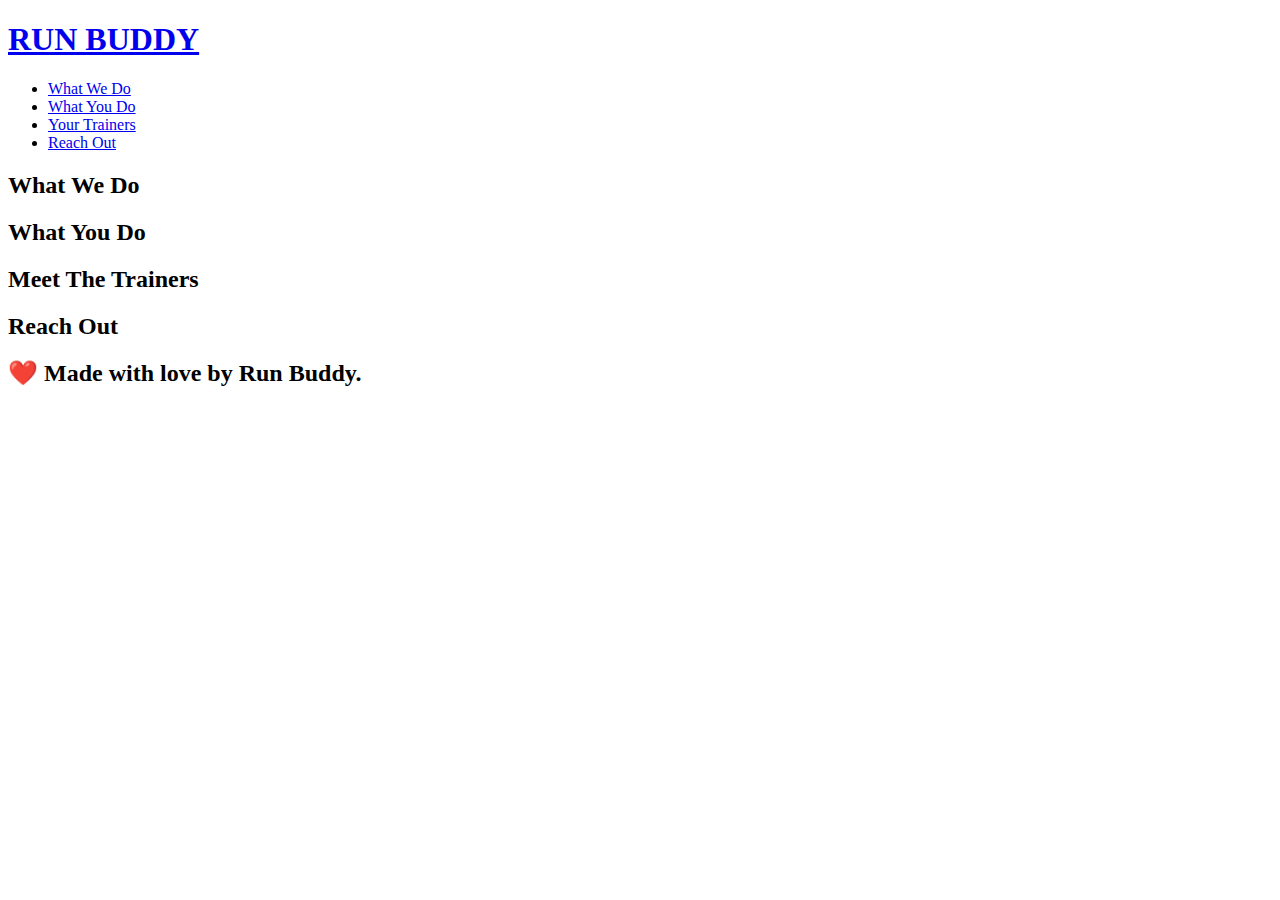
==== index.html @ 478a3dac "added nav links" ====
<!DOCTYPE html>
<html lang="en">
    
    <head>
        <meta charset="UTF-8" />
        <title>Run Buddy</title>
    </head>

    <body>
        <!-- navigation-->
       <header>
         <h1>
             <a href="/">RUN BUDDY</a>
         </h1>
         <nav>
             <!--unordered list element-->
             <ul>
                 <!--List item element-->
                  <li>
                    <!-- Anchor element-- -->
                    <a href="#what-we-do">What We Do</a>
                  </li>
                  <li>
                    <a href="#what-you-do">What You Do</a>  
                  </li>
                  <li>
                    <a href="#your-trainers">Your Trainers</a>  
                  </li>
                  <li>
                    <a href="#reach-out">Reach Out</a>  
                  </li>
             </ul>
         </nav>
       </header>
       
       <!--hero/jumbotron-->
       <section>
       </section>

       <!--"what we do" section-->
       <section>
         <h2>What We Do</h2>
       </section>     

       <!--"what you do" section-->
       <section>
         <h2>What You Do</h2>  
       </section> 

       <!--"meet the trainers" section-->
       <section>
         <h2>Meet The Trainers</h2>  
       </section>

       <!--"reach out" section-->
       <section>
         <h2>Reach Out</h2>  
       </section>

       <!--footer-->
       <footer>
         <h2>❤️ Made with love by Run Buddy.</h2>  
       </footer>
    </body>

</html>
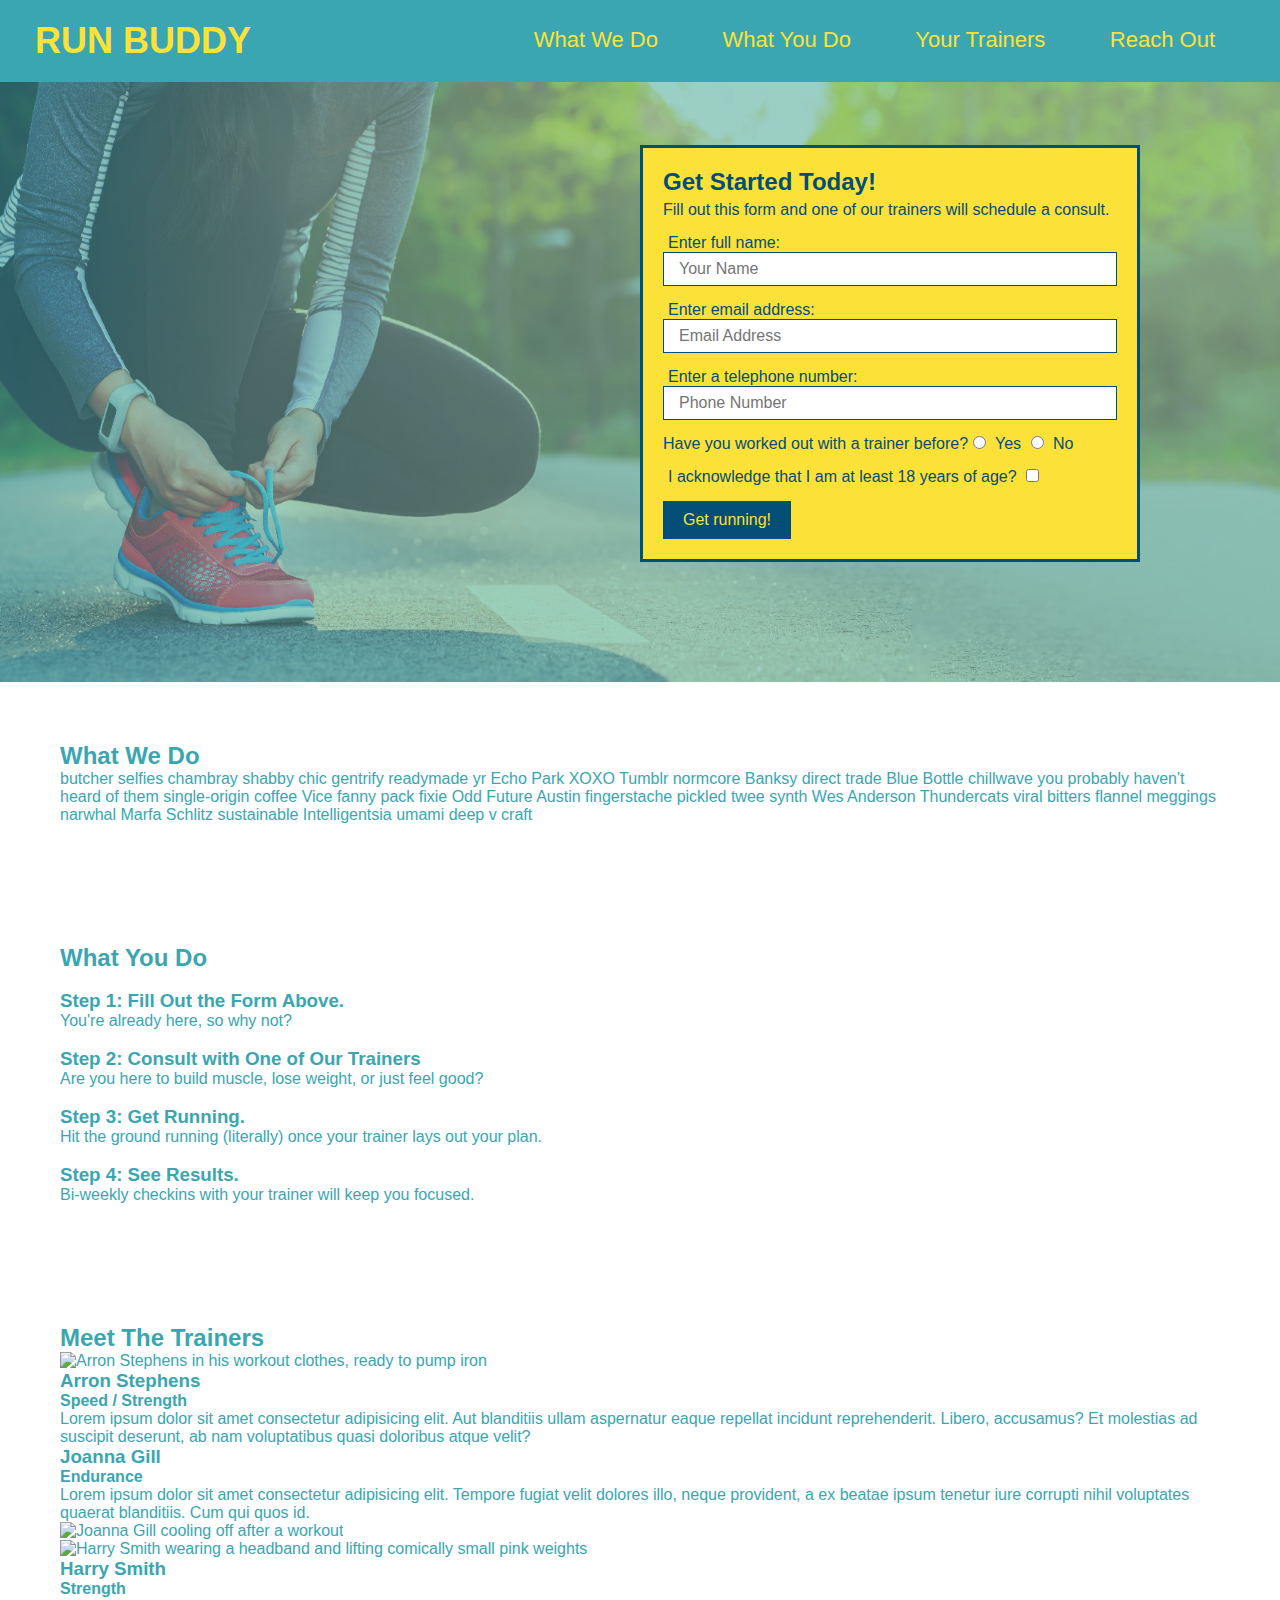
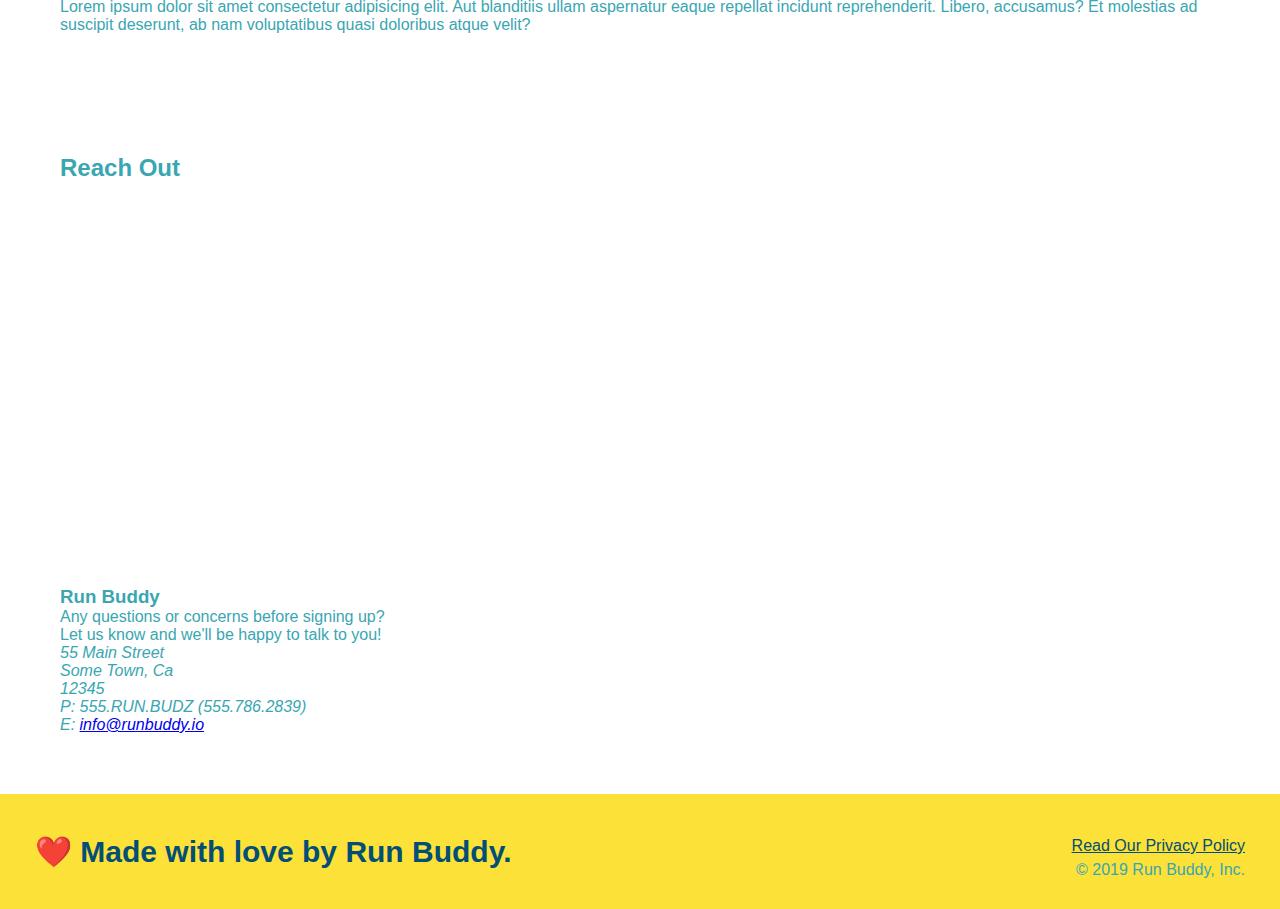
==== commit 2e028f88: "added map and contact" ====
--- a/index.html
+++ b/index.html
@@ -3,15 +3,20 @@
     
     <head>
         <meta charset="UTF-8" />
+
+        <link rel="stylesheet" href="./assets/css/style.css">
+
         <title>Run Buddy</title>
+
     </head>
 
     <body>
         <!-- navigation-->
        <header>
-         <h1>
+        <h1>
              <a href="/">RUN BUDDY</a>
-         </h1>
+        </h1>
+
          <nav>
              <!--unordered list element-->
              <ul>
@@ -34,32 +39,151 @@
        </header>
        
        <!--hero/jumbotron-->
-       <section>
+       <section class="hero">
+         <div class="hero-form">
+             <h3>Get Started Today!</h3>
+             <p>Fill out this form and one of our trainers will schedule a consult.</p>
+             <!-- add form element -->
+             <form>
+              <label for="name">Enter full name:</label>
+              <input type="text" placeholder="Your Name" name="name" id="name" class="form-input" />
+              <label for="email">Enter email address:</label>
+              <input type="email" placeholder="Email Address" name="email" id="email" class="form-input" />
+              <label for="phone">Enter a telephone number:</label>
+              <input type="tel" placeholder="Phone Number" name="phone" id="phone" class="form-input" />
+              <p>
+                 Have you worked out with a trainer before?
+                 <input type="radio" name="trainer-confirm" id="trainer-yes" />
+                 <label for="trainer-yes">Yes</label>
+                 <input type="radio" name="trainer-confirm" id="trainer-no" />
+                 <label for="trainer-no">No</label>
+              </p>
+              <p>
+                 <label for="18-years">I acknowledge that I am at least 18 years of age?</label> 
+                 <input type="checkbox" name="18-years" id="18-years" />
+              </p>
+              <button type="submit">
+                 Get running!
+              </button>
+            </form>   
+         </div>
        </section>
 
        <!--"what we do" section-->
-       <section>
-         <h2>What We Do</h2>
+       <section id="what-we-do" class="intro">
+         <h2 class="section-title primary-border">What We Do</h2>
+         <p>
+          butcher selfies chambray shabby chic gentrify readymade yr Echo Park XOXO Tumblr normcore Banksy direct trade Blue Bottle chillwave you probably haven't heard of them single-origin coffee Vice fanny pack fixie Odd Future Austin fingerstache pickled twee synth Wes Anderson Thundercats viral bitters flannel meggings narwhal Marfa Schlitz sustainable Intelligentsia umami deep v craft 
+         </p>
        </section>     
 
        <!--"what you do" section-->
-       <section>
-         <h2>What You Do</h2>  
+       <section id="what-you-do" class="steps">
+         <h2 class="section-title secondary-border">What You Do</h2>  
+
+         <div>
+           <img src="./assets/images/step-1.svg" alt="" />
+           <h3>Step 1: <span>Fill Out the Form Above.</span></h3>
+           <p>You're already here, so why not?</p>
+         </div>
+
+         <div>
+           <img src="./assets/images/step-2.svg" alt="" />
+           <h3>Step 2: <span>Consult with One of Our Trainers</span></h3>
+           <p>Are you here to build muscle, lose weight, or just feel good?</p>
+         </div>
+
+         <div>
+           <img src="./assets/images/step-3.svg" alt="" />
+           <h3>Step 3: <span>Get Running.</span></h3>
+           <p>Hit the ground running (literally) once your trainer lays out your plan.</p>
+         </div>
+
+         <div>
+           <img src="./assets/images/step-4.svg" alt="" />
+           <h3>Step 4: <span>See Results.</span></h3>
+           <p>Bi-weekly checkins with your trainer will keep you focused.</p>
+        </div>
        </section> 
 
        <!--"meet the trainers" section-->
-       <section>
-         <h2>Meet The Trainers</h2>  
+       <section id="your-trainers" class="trainers">
+         <h2 class="section-title primary-border">
+           Meet The Trainers
+         </h2>  
+         
+         <article class="trainer">
+           <img src="./assets/images/trainer-1.jpg" alt="Arron Stephens in his workout clothes, ready to pump iron" />
+           <div class="trainer-bio text-left">
+             <h3>Arron Stephens</h3>
+             <h4>Speed / Strength</h4>
+             <p>
+               Lorem ipsum dolor sit amet consectetur adipisicing elit. Aut blanditiis ullam aspernatur eaque repellat incidunt reprehenderit. Libero, accusamus? Et molestias ad suscipit deserunt, ab nam voluptatibus quasi doloribus atque velit?
+             </p>
+           </div>
+         </article>
+
+         <article class="trainer">
+           <div class="trainer-bio text-right">
+             <h3>Joanna Gill</h3>
+             <h4>Endurance</h4>
+             <p>Lorem ipsum dolor sit amet consectetur adipisicing elit. Tempore fugiat velit dolores illo, neque provident, a ex beatae ipsum tenetur iure corrupti nihil voluptates quaerat blanditiis. Cum qui quos id.</p>
+           </div> 
+           <img src="./assets/images/trainer-2.jpg" alt="Joanna Gill cooling off after a workout" />
+         </article>
+
+         <article class="trainer">
+          <img src="./assets/images/trainer-3.jpg" alt="Harry Smith wearing a headband and lifting comically small pink weights" />
+          <div class="trainer-bio text-left">
+            <h3>Harry Smith</h3>
+            <h4>Strength</h4>
+            <p>
+              Lorem ipsum dolor sit amet consectetur adipisicing elit. Aut blanditiis ullam aspernatur eaque repellat incidunt reprehenderit. Libero, accusamus? Et molestias ad suscipit deserunt, ab nam voluptatibus quasi doloribus atque velit?
+            </p>
+          </div>
+        </article>
        </section>
 
        <!--"reach out" section-->
-       <section>
+       <section id="reach-out">
          <h2>Reach Out</h2>  
+         <div class="contact-info">
+          <iframe src="https://www.google.com/maps/embed?pb=!1m18!1m12!1m3!1d3373.103840767731!2d-95.26183808519343!3d32.28218601635848!2m3!1f0!2f0!3f0!3m2!1i1024!2i768!4f13.1!3m3!1m2!1s0x8649cd053de0ae9d%3A0xae90d3fe15cbe8df!2s7618%20Brookhollow%20Dr%2C%20Tyler%2C%20TX%2075707!5e0!3m2!1sen!2sus!4v1589737250799!5m2!1sen!2sus"
+          width="400" 
+          height="400" 
+          frameborder="0" 
+          style="border:0;" 
+          allowfullscreen="" 
+          aria-hidden="false" 
+          tabindex="0">
+          </iframe>
+         </div>
+
+         <div>
+           <h3>Run Buddy</h3>
+           <p>
+             Any questions or concerns before signing up?
+             <br />
+             Let us know and we'll be happy to talk to you!
+           </p>
+           <address>
+             55 Main Street <br />
+             Some Town, Ca <br />
+             12345 <br />
+             P: 555.RUN.BUDZ (555.786.2839) <br />
+             E: <a href="mailto:info@runbuddy.io">info@runbuddy.io</a>
+           </address>
+         </div>
        </section>
 
        <!--footer-->
        <footer>
          <h2>❤️ Made with love by Run Buddy.</h2>  
+
+         <div>
+             <a href="#">Read Our Privacy Policy</a><br />
+             &copy; 2019 Run Buddy, Inc.
+         </div>
        </footer>
     </body>
 
--- a/assets/css/style.css
+++ b/assets/css/style.css
@@ -0,0 +1,132 @@
+/* remove margin and border */
+* { /*<---the "astrisk" is a universal selector in this case */
+    margin: 0;
+    padding: 0;
+    /*makes footer fit on the screen*/
+    box-sizing: border-box;
+}
+
+/* set font and color */
+body {
+    font-family: Helvetica, Arial, sans-serif;
+    color: #39a6b2;
+}
+
+/* apply styles to <header> */
+header {
+    padding: 20px 35px;
+    background-color: #39a6b2;
+}
+
+/* apply styles to header h1 tag */
+header h1 {
+    font-weight: bold;
+    font-size: 36px;
+    color: #fce138;
+    margin: 0;
+    display: inline;
+}
+
+/* remove underline and set color */
+header a {
+    text-decoration: none;
+    color: #fce138;
+}
+
+/* Move nav bar to the right */
+header nav {
+    float: right;
+    margin: 7px 0;
+}
+
+/* change nav bar to horizontal */
+header nav ul li {
+    display: inline;
+}
+
+/* change lettering in nav bar */
+header nav ul li a {
+    margin: 0 30px;
+    font-weight: lighter;
+    font-size: 22px;
+}
+
+footer {
+    background: #fce138;
+    width: 100%;
+    padding: 40px 35px;
+}
+
+footer h2 {
+    display: inline;
+    color: #024e76;
+    font-size: 30px;
+    margin: 0;
+}
+
+footer div {
+    float: right;
+    line-height: 1.5;
+    text-align: right;
+}
+
+footer a {
+    color: #024e76;
+}
+
+section {
+    padding: 60px;
+}
+
+/* Hero Style Start*/
+.hero {
+    background-image: url("../images/hero-bg.jpg");
+    height: 600px;
+    background-size: cover;
+    background-position: center;
+    position: relative;
+}
+/* Hero Style End */
+
+/* Hero Form Box Start */
+.hero-form {
+    color: #024e76;
+    background-color: #fce138;
+    width: 500px;
+    padding: 20px;
+    border: solid 3px #024e76;
+    position: absolute;
+    bottom: 120px;
+    right: 140px;        
+}
+
+.hero-form h3 {
+    font-size: 24px;
+    margin: 0;
+}
+
+.hero-form p {
+    margin: 5px 0 15px 0;
+}
+
+.form-input {
+    border: 1px solid #024e76;
+    display: block;
+    padding: 7px 15px;
+    font-size: 16px;
+    color: #024e76;
+    width: 100%;
+    margin-bottom: 15px;
+}
+
+.hero-form label {
+    margin: 0 5px;
+}
+
+.hero-form button {
+    color: #fce138;
+    background-color: #024e76;
+    border: none;
+    padding: 10px 20px;
+    font-size: 16px;
+}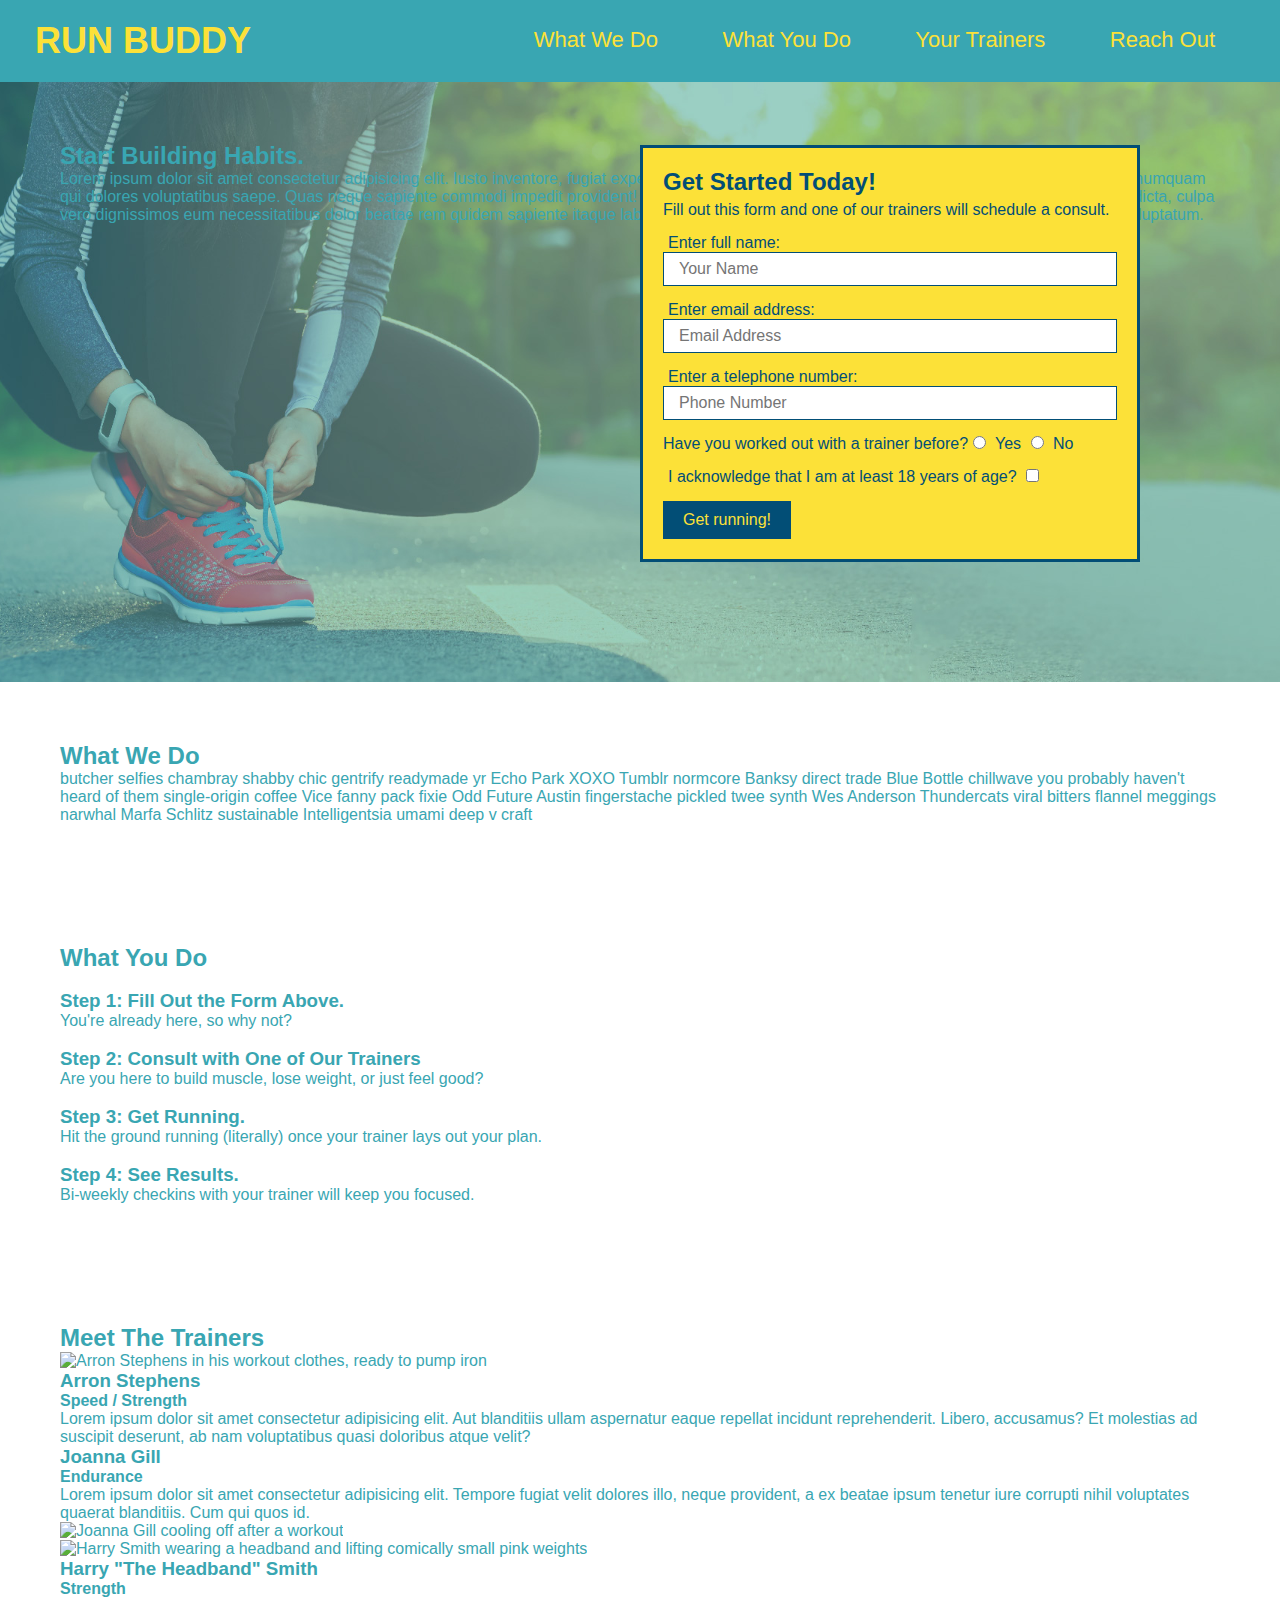
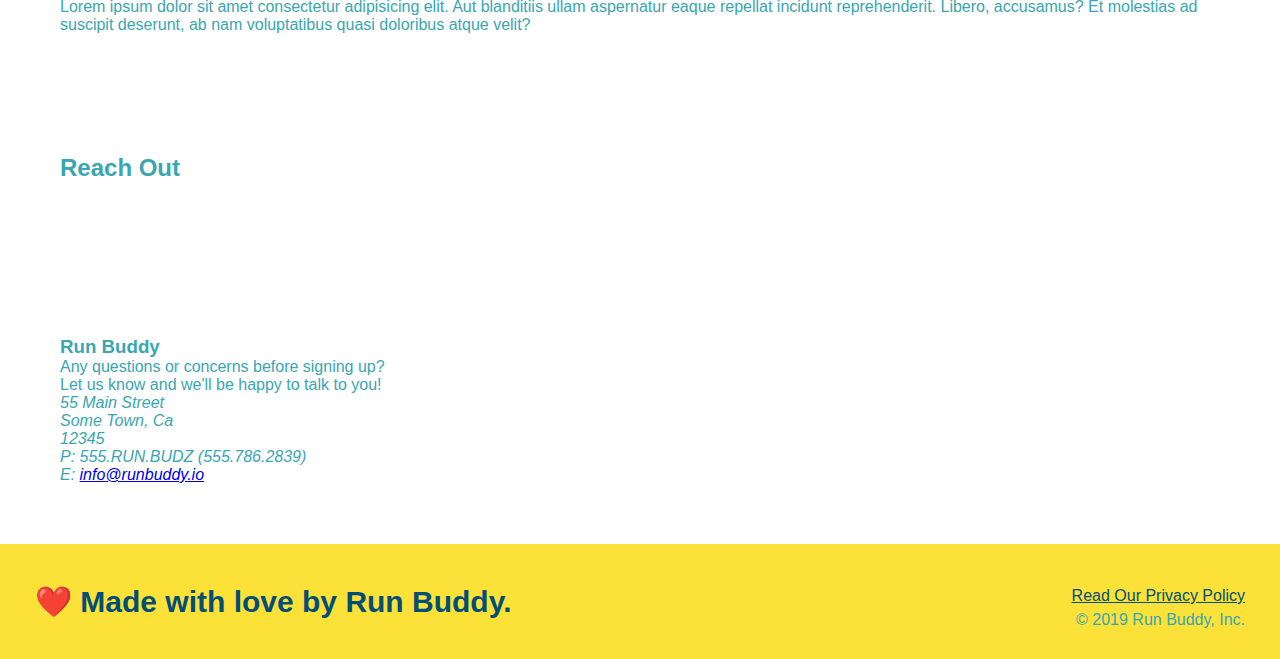
==== commit b2a47e10: "fixed missing period in hero text" ====
--- a/index.html
+++ b/index.html
@@ -40,6 +40,13 @@
        
        <!--hero/jumbotron-->
        <section class="hero">
+         <div class= "hero-cta">
+              <h2>Start Building Habits.</h2>
+              <p>
+                Lorem ipsum dolor sit amet consectetur adipisicing elit. Iusto inventore, fugiat expedita dolorum facere cupiditate accusamus quod possimus voluptates numquam qui dolores voluptatibus saepe. Quas neque sapiente commodi impedit provident! Lorem ipsum, dolor sit amet consectetur adipisicing elit. Praesentium dicta, culpa vero dignissimos eum necessitatibus dolor beatae rem quidem sapiente itaque laboriosam possimus porro sint deleniti. Quidem dolorum praesentium voluptatum.
+              </p>
+         </div>
+         
          <div class="hero-form">
              <h3>Get Started Today!</h3>
              <p>Fill out this form and one of our trainers will schedule a consult.</p>
@@ -135,7 +142,7 @@
          <article class="trainer">
           <img src="./assets/images/trainer-3.jpg" alt="Harry Smith wearing a headband and lifting comically small pink weights" />
           <div class="trainer-bio text-left">
-            <h3>Harry Smith</h3>
+            <h3>Harry "The Headband" Smith</h3>
             <h4>Strength</h4>
             <p>
               Lorem ipsum dolor sit amet consectetur adipisicing elit. Aut blanditiis ullam aspernatur eaque repellat incidunt reprehenderit. Libero, accusamus? Et molestias ad suscipit deserunt, ab nam voluptatibus quasi doloribus atque velit?
@@ -145,35 +152,35 @@
        </section>
 
        <!--"reach out" section-->
-       <section id="reach-out">
-         <h2>Reach Out</h2>  
+       <section id="reach-out" class="contact">
+         <h2 class="section-title secondary-border">Reach Out</h2>  
          <div class="contact-info">
           <iframe src="https://www.google.com/maps/embed?pb=!1m18!1m12!1m3!1d3373.103840767731!2d-95.26183808519343!3d32.28218601635848!2m3!1f0!2f0!3f0!3m2!1i1024!2i768!4f13.1!3m3!1m2!1s0x8649cd053de0ae9d%3A0xae90d3fe15cbe8df!2s7618%20Brookhollow%20Dr%2C%20Tyler%2C%20TX%2075707!5e0!3m2!1sen!2sus!4v1589737250799!5m2!1sen!2sus"
-          width="400" 
-          height="400" 
           frameborder="0" 
           style="border:0;" 
           allowfullscreen="" 
           aria-hidden="false" 
           tabindex="0">
           </iframe>
+          
+          <div>
+            <h3>Run Buddy</h3>
+            <p>
+              Any questions or concerns before signing up?
+              <br />
+              Let us know and we'll be happy to talk to you!
+            </p>
+            <address>
+              55 Main Street <br />
+              Some Town, Ca <br />
+              12345 <br />
+              P: 555.RUN.BUDZ (555.786.2839) <br />
+              E: <a href="mailto:info@runbuddy.io">info@runbuddy.io</a>
+            </address>
+          </div>
          </div>
 
-         <div>
-           <h3>Run Buddy</h3>
-           <p>
-             Any questions or concerns before signing up?
-             <br />
-             Let us know and we'll be happy to talk to you!
-           </p>
-           <address>
-             55 Main Street <br />
-             Some Town, Ca <br />
-             12345 <br />
-             P: 555.RUN.BUDZ (555.786.2839) <br />
-             E: <a href="mailto:info@runbuddy.io">info@runbuddy.io</a>
-           </address>
-         </div>
+         
        </section>
 
        <!--footer-->
@@ -181,7 +188,7 @@
          <h2>❤️ Made with love by Run Buddy.</h2>  
 
          <div>
-             <a href="#">Read Our Privacy Policy</a><br />
+             <a href="./privacy-policy.html">Read Our Privacy Policy</a><br />
              &copy; 2019 Run Buddy, Inc.
          </div>
        </footer>
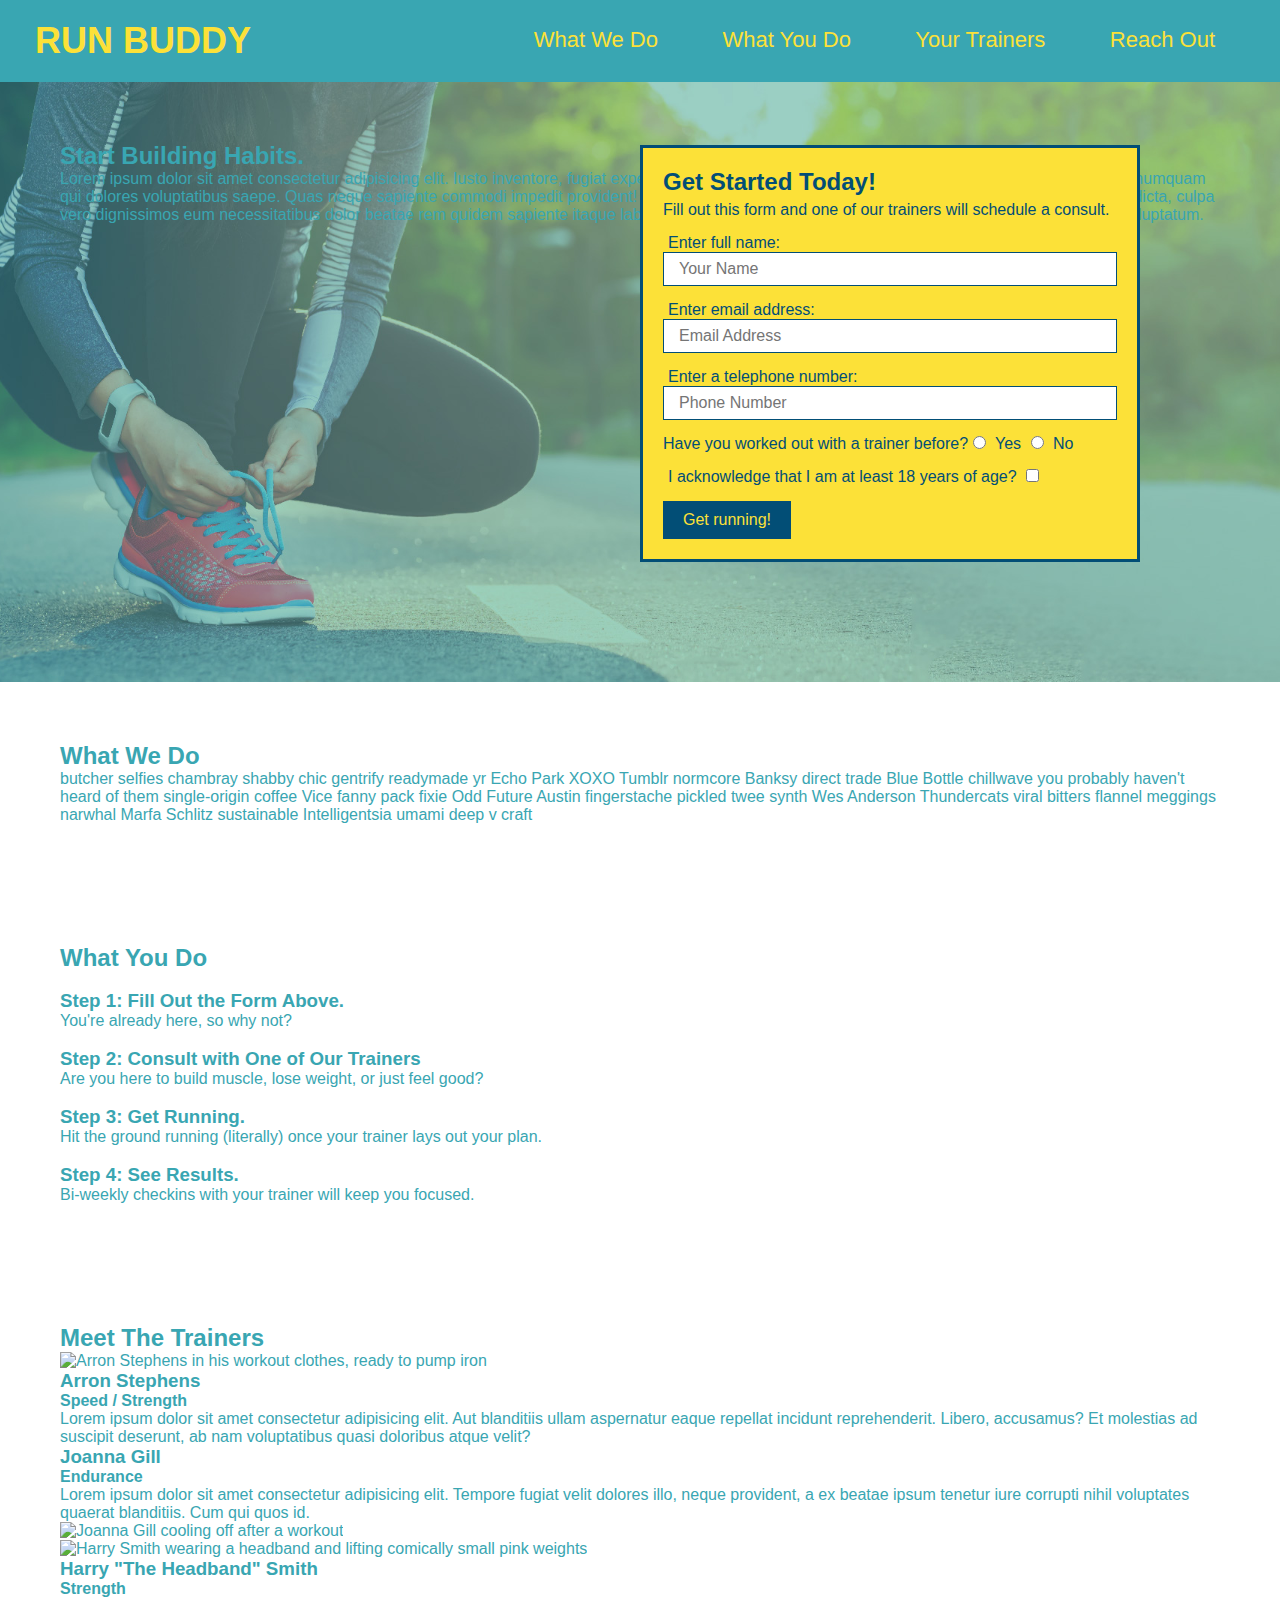
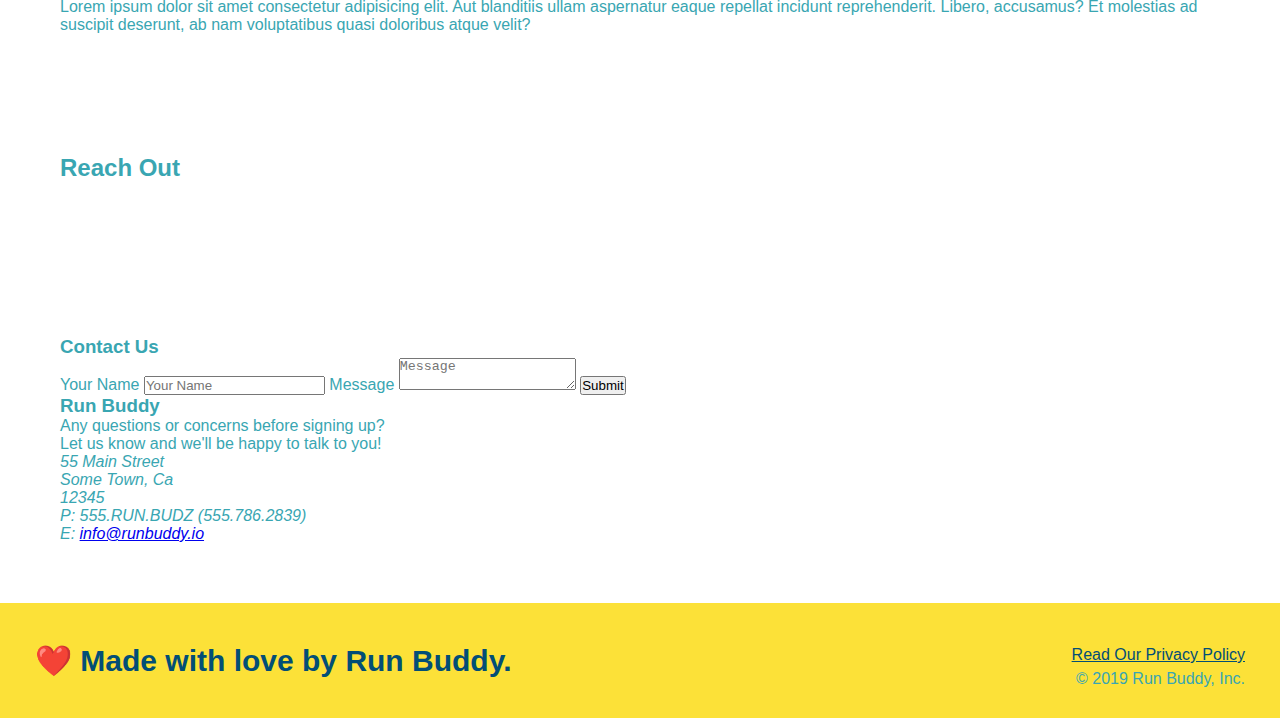
==== commit d1b97b40: "Merge branch 'feature/hero-text' into feature/contact-form" ====
--- a/index.html
+++ b/index.html
@@ -162,6 +162,19 @@
           aria-hidden="false" 
           tabindex="0">
           </iframe>
+
+          <div class="contact-form">
+            <h3>Contact Us</h3>
+              <form>
+                <label for="contact-name">Your Name</label>
+                <input type="text" placeholder="Your Name" id="contact-name">
+
+                <label for="contact-message">Message</label>
+                <textarea placeholder="Message" name="contact-message"></textarea>
+
+                <button type="submit">Submit</button>
+              </form>
+          </div>
           
           <div>
             <h3>Run Buddy</h3>
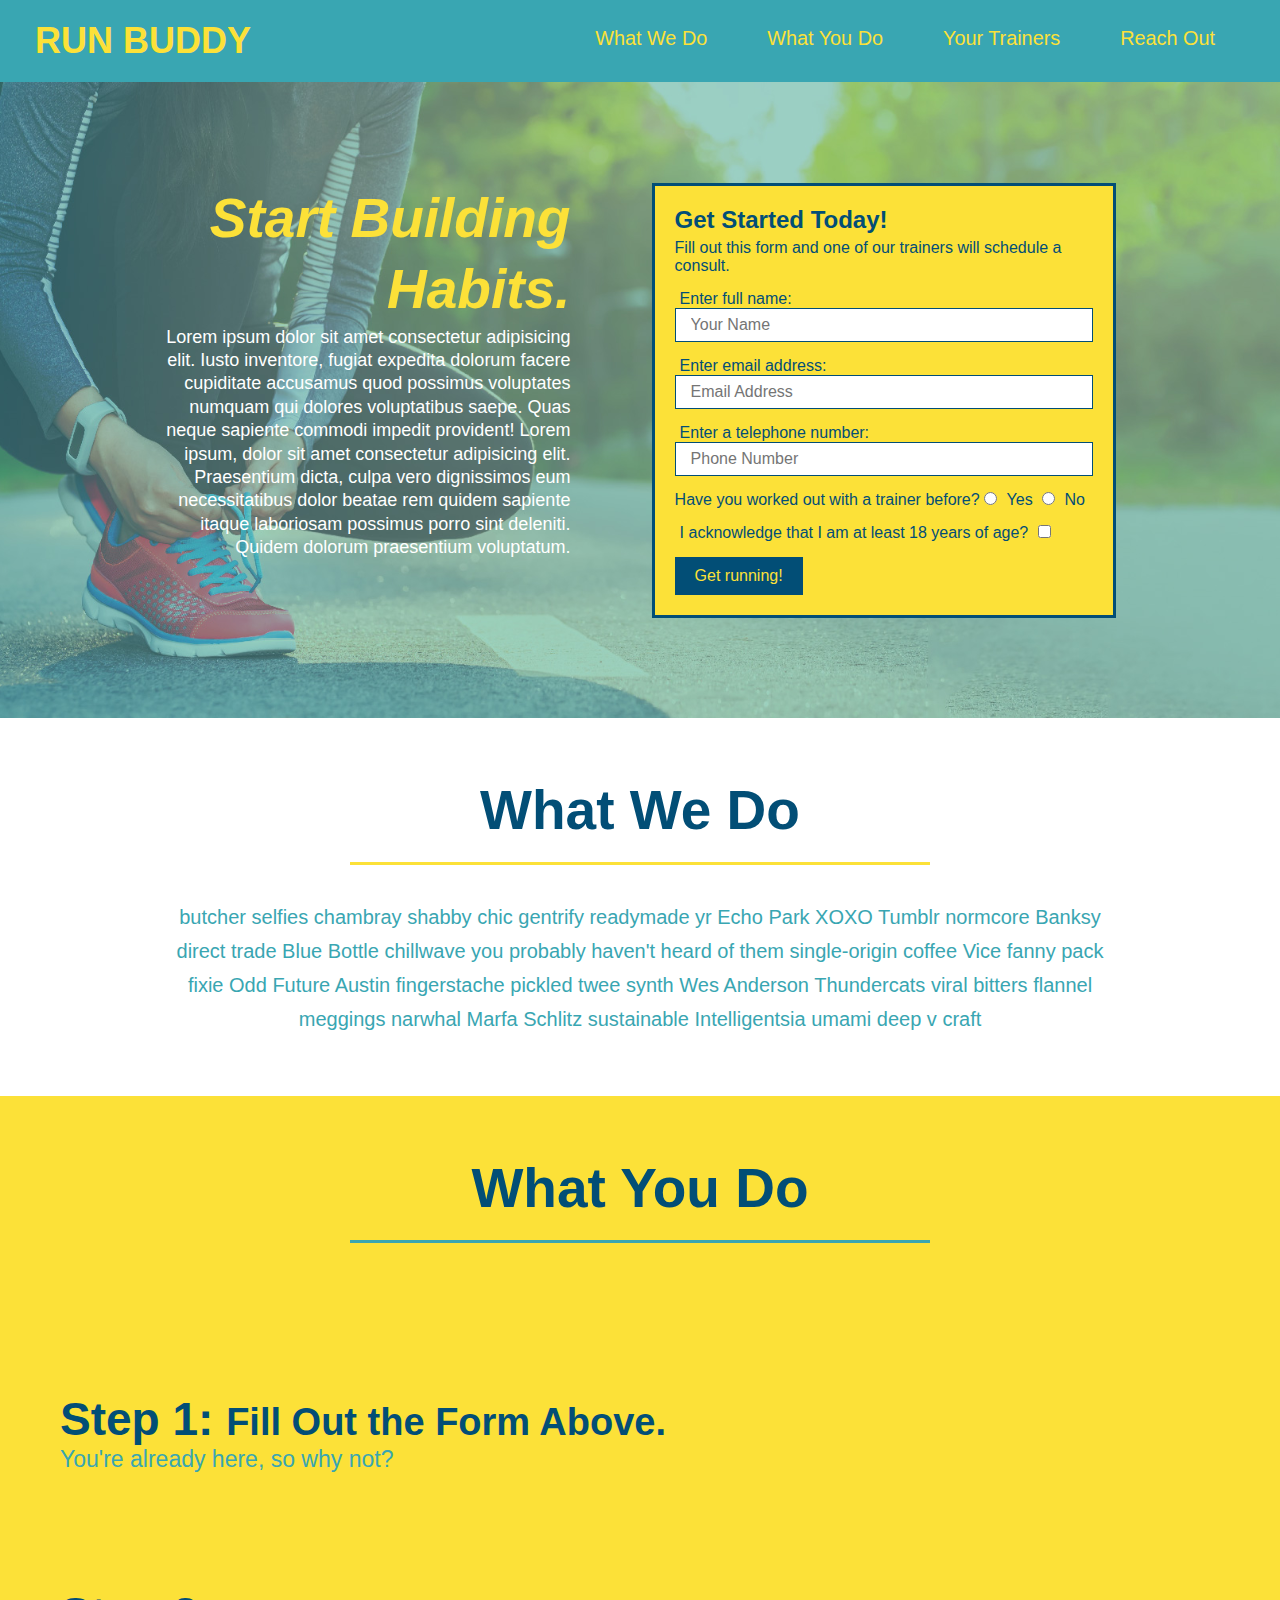
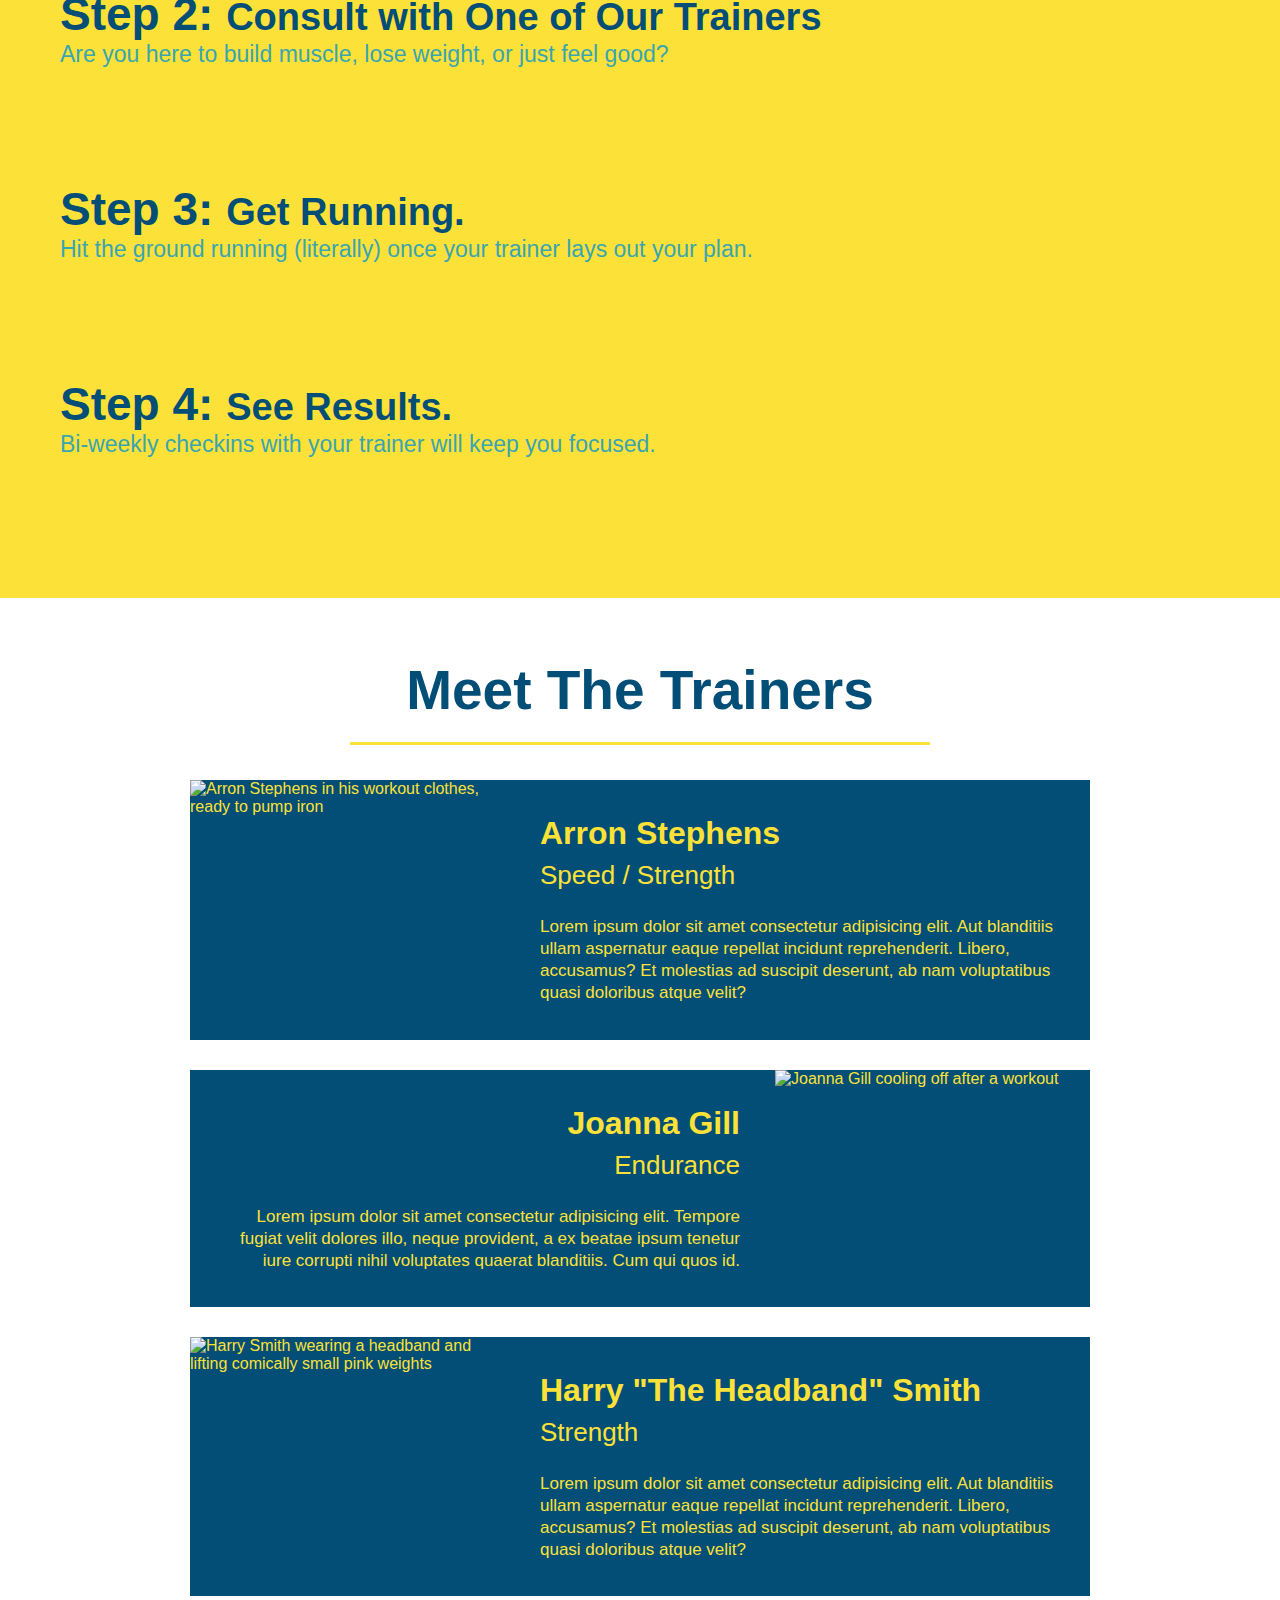
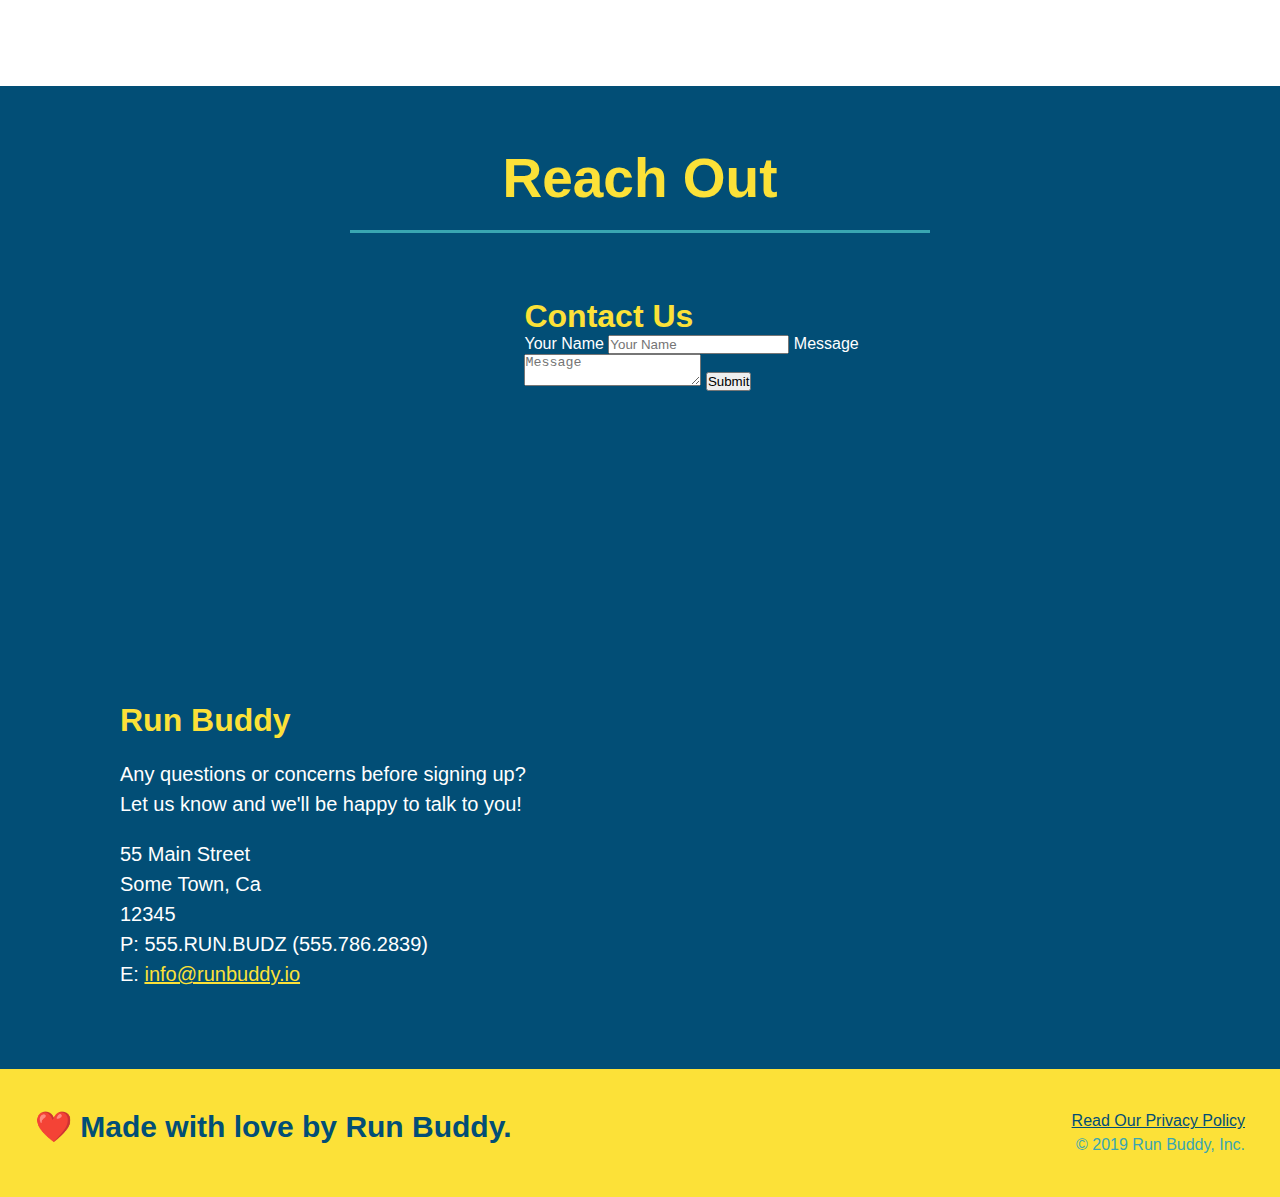
==== commit eff71444: "added flexbox to h2 elements with class: section-title" ====
--- a/index.html
+++ b/index.html
@@ -78,15 +78,27 @@
 
        <!--"what we do" section-->
        <section id="what-we-do" class="intro">
-         <h2 class="section-title primary-border">What We Do</h2>
-         <p>
-          butcher selfies chambray shabby chic gentrify readymade yr Echo Park XOXO Tumblr normcore Banksy direct trade Blue Bottle chillwave you probably haven't heard of them single-origin coffee Vice fanny pack fixie Odd Future Austin fingerstache pickled twee synth Wes Anderson Thundercats viral bitters flannel meggings narwhal Marfa Schlitz sustainable Intelligentsia umami deep v craft 
-         </p>
+         <div class="flex-row">
+            <h2 class="section-title primary-border">
+              What We Do
+            </h2>
+         </div>
+
+         <div class="flex-row">
+           <p>
+            butcher selfies chambray shabby chic gentrify readymade yr Echo Park XOXO Tumblr normcore Banksy direct trade Blue Bottle chillwave you probably haven't heard of them single-origin coffee Vice fanny pack fixie Odd Future Austin fingerstache pickled twee synth Wes Anderson Thundercats viral bitters flannel meggings narwhal Marfa Schlitz sustainable Intelligentsia umami deep v craft 
+           </p>
+         </div>
+         
        </section>     
 
        <!--"what you do" section-->
        <section id="what-you-do" class="steps">
-         <h2 class="section-title secondary-border">What You Do</h2>  
+         <div class="flex-row">
+           <h2 class="section-title secondary-border">
+             What You Do
+           </h2>  
+         </div>
 
          <div>
            <img src="./assets/images/step-1.svg" alt="" />
@@ -115,9 +127,11 @@
 
        <!--"meet the trainers" section-->
        <section id="your-trainers" class="trainers">
-         <h2 class="section-title primary-border">
-           Meet The Trainers
-         </h2>  
+         <div class="flex-row">
+            <h2 class="section-title primary-border">
+              Meet The Trainers
+            </h2>  
+        </div>
          
          <article class="trainer">
            <img src="./assets/images/trainer-1.jpg" alt="Arron Stephens in his workout clothes, ready to pump iron" />
@@ -153,7 +167,12 @@
 
        <!--"reach out" section-->
        <section id="reach-out" class="contact">
-         <h2 class="section-title secondary-border">Reach Out</h2>  
+         <div class="flex-row">
+           <h2 class="section-title secondary-border">
+             Reach Out
+           </h2>  
+         </div>
+
          <div class="contact-info">
           <iframe src="https://www.google.com/maps/embed?pb=!1m18!1m12!1m3!1d3373.103840767731!2d-95.26183808519343!3d32.28218601635848!2m3!1f0!2f0!3f0!3m2!1i1024!2i768!4f13.1!3m3!1m2!1s0x8649cd053de0ae9d%3A0xae90d3fe15cbe8df!2s7618%20Brookhollow%20Dr%2C%20Tyler%2C%20TX%2075707!5e0!3m2!1sen!2sus!4v1589737250799!5m2!1sen!2sus"
           frameborder="0" 
--- a/assets/css/style.css
+++ b/assets/css/style.css
@@ -16,6 +16,9 @@
 header {
     padding: 20px 35px;
     background-color: #39a6b2;
+    display: flex;
+    justify-content: space-between;
+    flex-wrap: wrap;
 }
 
 /* apply styles to header h1 tag */
@@ -24,7 +27,6 @@
     font-size: 36px;
     color: #fce138;
     margin: 0;
-    display: inline;
 }
 
 /* remove underline and set color */
@@ -35,8 +37,15 @@
 
 /* Move nav bar to the right */
 header nav {
-    float: right;
     margin: 7px 0;
+}
+
+header nav ul {
+    display: flex;
+    flex-wrap: wrap;
+    justify-content: space-between;
+    align-items: center;
+    list-style: none;
 }
 
 /* change nav bar to horizontal */
@@ -48,30 +57,7 @@
 header nav ul li a {
     margin: 0 30px;
     font-weight: lighter;
-    font-size: 22px;
-}
-
-footer {
-    background: #fce138;
-    width: 100%;
-    padding: 40px 35px;
-}
-
-footer h2 {
-    display: inline;
-    color: #024e76;
-    font-size: 30px;
-    margin: 0;
-}
-
-footer div {
-    float: right;
-    line-height: 1.5;
-    text-align: right;
-}
-
-footer a {
-    color: #024e76;
+    font-size: 1.55vw;
 }
 
 section {
@@ -81,23 +67,38 @@
 /* Hero Style Start*/
 .hero {
     background-image: url("../images/hero-bg.jpg");
-    height: 600px;
     background-size: cover;
     background-position: center;
-    position: relative;
+    display: flex;
+    justify-content: center;
+    flex-wrap: wrap;
 }
 /* Hero Style End */
+
+/* start building habits section */
+.hero-cta {
+    width: 35%;
+    text-align: right;
+    margin: 3.5%;
+    color: #fff;
+    font-size: 18px;
+    line-height: 1.3;
+}
+
+.hero-cta h2 {
+    font-style: italic;
+    font-size: 55px;
+    color: #fce138;
+}
 
 /* Hero Form Box Start */
 .hero-form {
     color: #024e76;
     background-color: #fce138;
-    width: 500px;
     padding: 20px;
     border: solid 3px #024e76;
-    position: absolute;
-    bottom: 120px;
-    right: 140px;        
+    width: 40%;
+    margin: 3.5%;
 }
 
 .hero-form h3 {
@@ -129,4 +130,181 @@
     border: none;
     padding: 10px 20px;
     font-size: 16px;
+}
+
+/* set design parameters for h2 */
+.section-title {
+    font-size: 55px;
+    color: #024e76;
+    border-bottom: 3px solid;
+    padding-bottom: 20px;
+    text-align: center;
+    margin: 0 auto 35px auto;
+    width: 50%;
+
+}
+
+.primary-border {
+    border-color: #fce138;
+}
+
+.secondary-border {
+    border-color: #39a6b2;
+}
+
+/* Style for "what we do" */
+.intro p {
+    line-height: 1.7;
+    color: #39a6b2;
+    width: 80%;
+    font-size: 20px;
+    margin: 0 auto;
+    text-align: center;
+}
+
+/* style for "what you do" */
+.steps {
+    background: #fce138;
+}
+
+.steps div {
+    margin-bottom: 80px;
+
+}
+
+.steps img {
+    width: 15%;
+    margin: 10px 0;
+}
+
+.steps h3 {
+    color: #024e76;
+    font-size: 46px;
+    margin-top: 10px;
+}
+
+.steps p {
+    color: #39a6b2;
+    font-size: 23px;
+}
+
+.steps span {
+    font-size: 38px;
+}
+
+.trainers {
+    
+}
+
+/* Apply stying to "meet the trainers" */
+.trainer {
+    width: 900px;
+    margin: 0 auto 30px auto;
+    background: #024e76;
+    color: #fce138;
+    overflow: auto;
+}
+
+.trainer img {
+    width: 35%;
+    float: left;
+}
+
+.trainer-bio {
+    padding: 35px;
+    float: left;
+    width: 65%;
+}
+
+.trainer-bio h3 {
+    font-size: 32px;
+    margin-bottom: 8px;
+}
+
+.trainer-bio h4 {
+    font-weight: lighter;
+    font-size: 26px;
+    margin-bottom: 25px;
+}
+
+.trainer-bio p {
+    font-size: 17px;
+    line-height: 1.3;
+}
+
+/* style "reach out" */
+.contact {
+    background: #024e76;
+}    
+
+.contact h2 {
+    color: #fce138;
+}
+
+.contact-info iframe {
+    width: 400px;
+    height: 400px;
+}
+
+.contact-info div {
+    width: 410px;
+    display: inline-block;
+    vertical-align: top;
+    text-align: left;
+    margin: 30px 0 0 60px;
+    color: white;
+}
+
+.contact-info h3 {
+    color: #fce138;
+    font-size: 32px;
+}
+
+.contact-info p, .contact-info address {
+    margin: 20px 0;
+    line-height: 1.5;
+    font-size: 20px;
+    font-style: normal;
+}
+
+.contact-info a {
+    color: #fce138;
+}
+
+footer {
+    display: flex;
+    justify-content: space-between;
+    flex-wrap: wrap;
+    background: #fce138;
+    width: 100%;
+    padding: 40px 35px;
+}
+
+footer h2 {
+    
+    color: #024e76;
+    font-size: 30px;
+    margin: 0;
+}
+
+footer div {
+    
+    line-height: 1.5;
+    text-align: right;
+}
+
+footer a {
+    color: #024e76;
+}
+
+.text-left {
+    text-align: left;
+}
+
+.text-right {
+    text-align: right;
+}
+
+.flex-row {
+    display: flex;
 }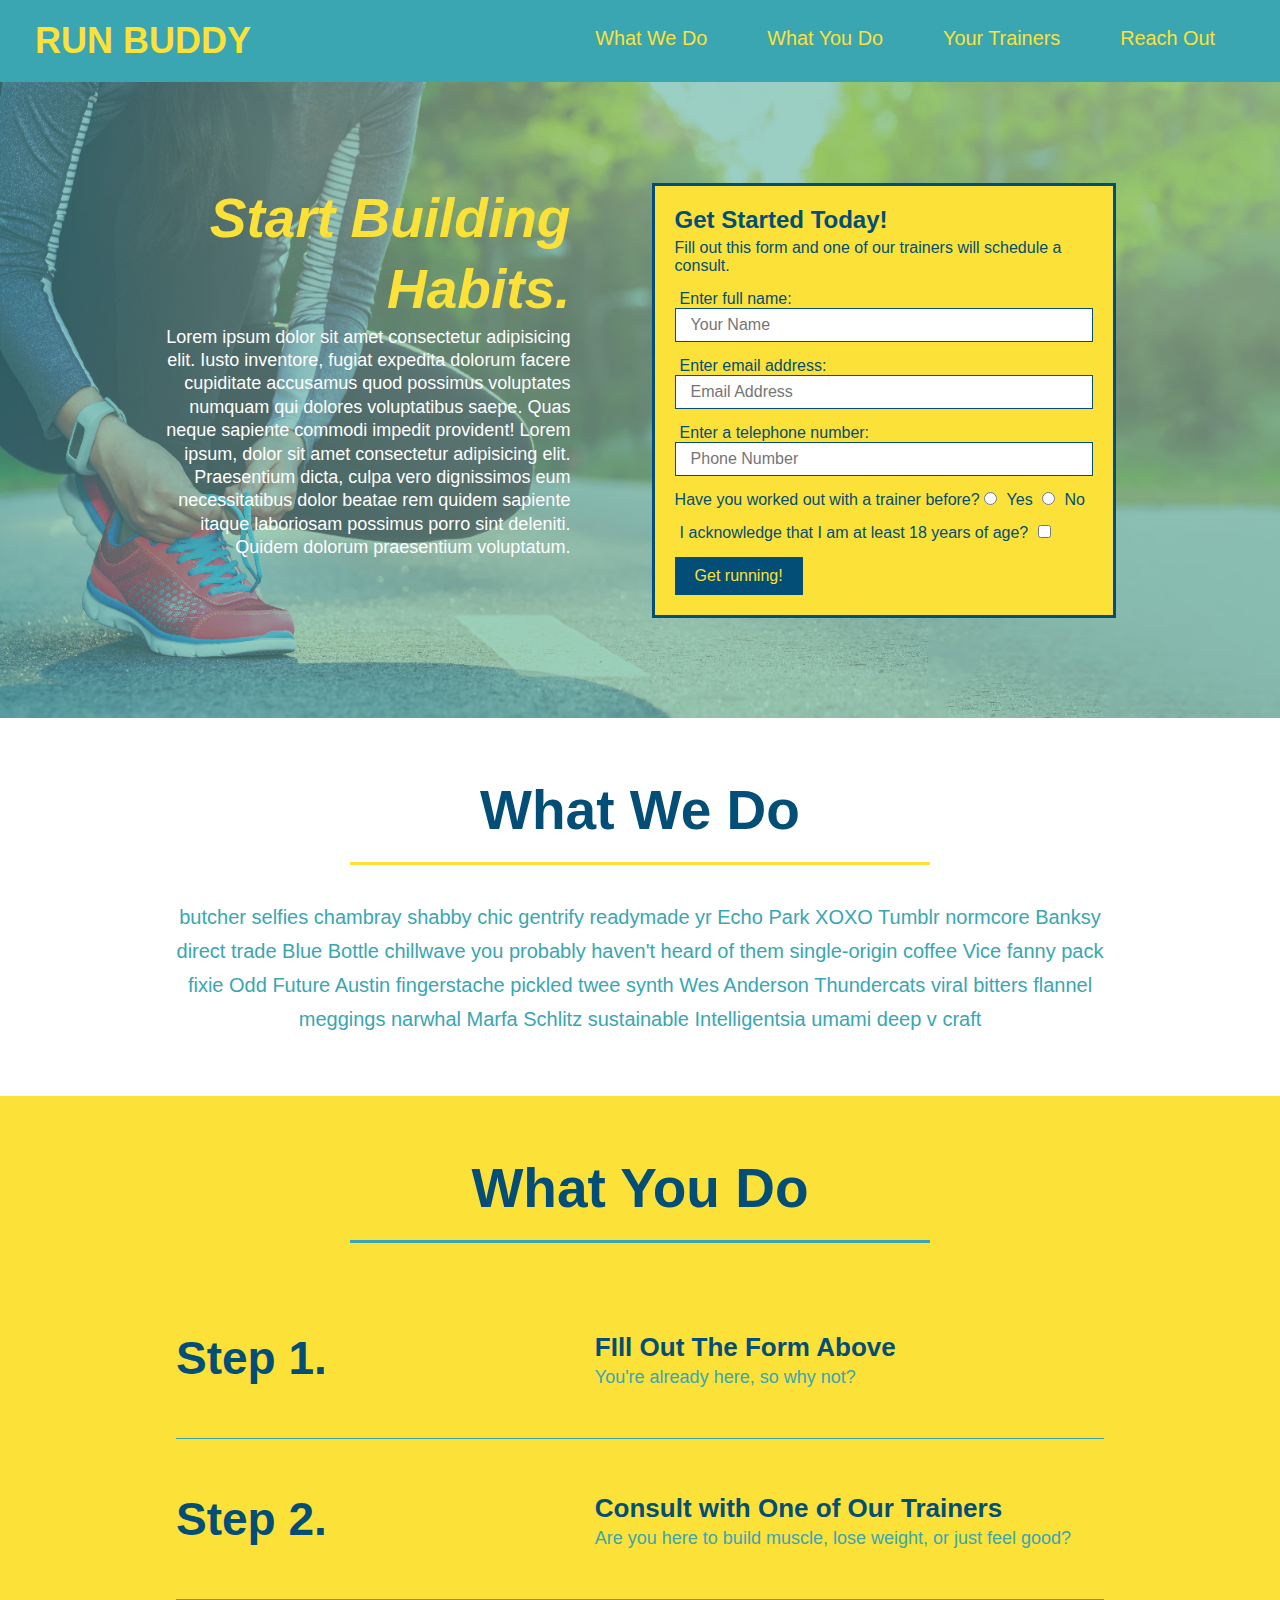
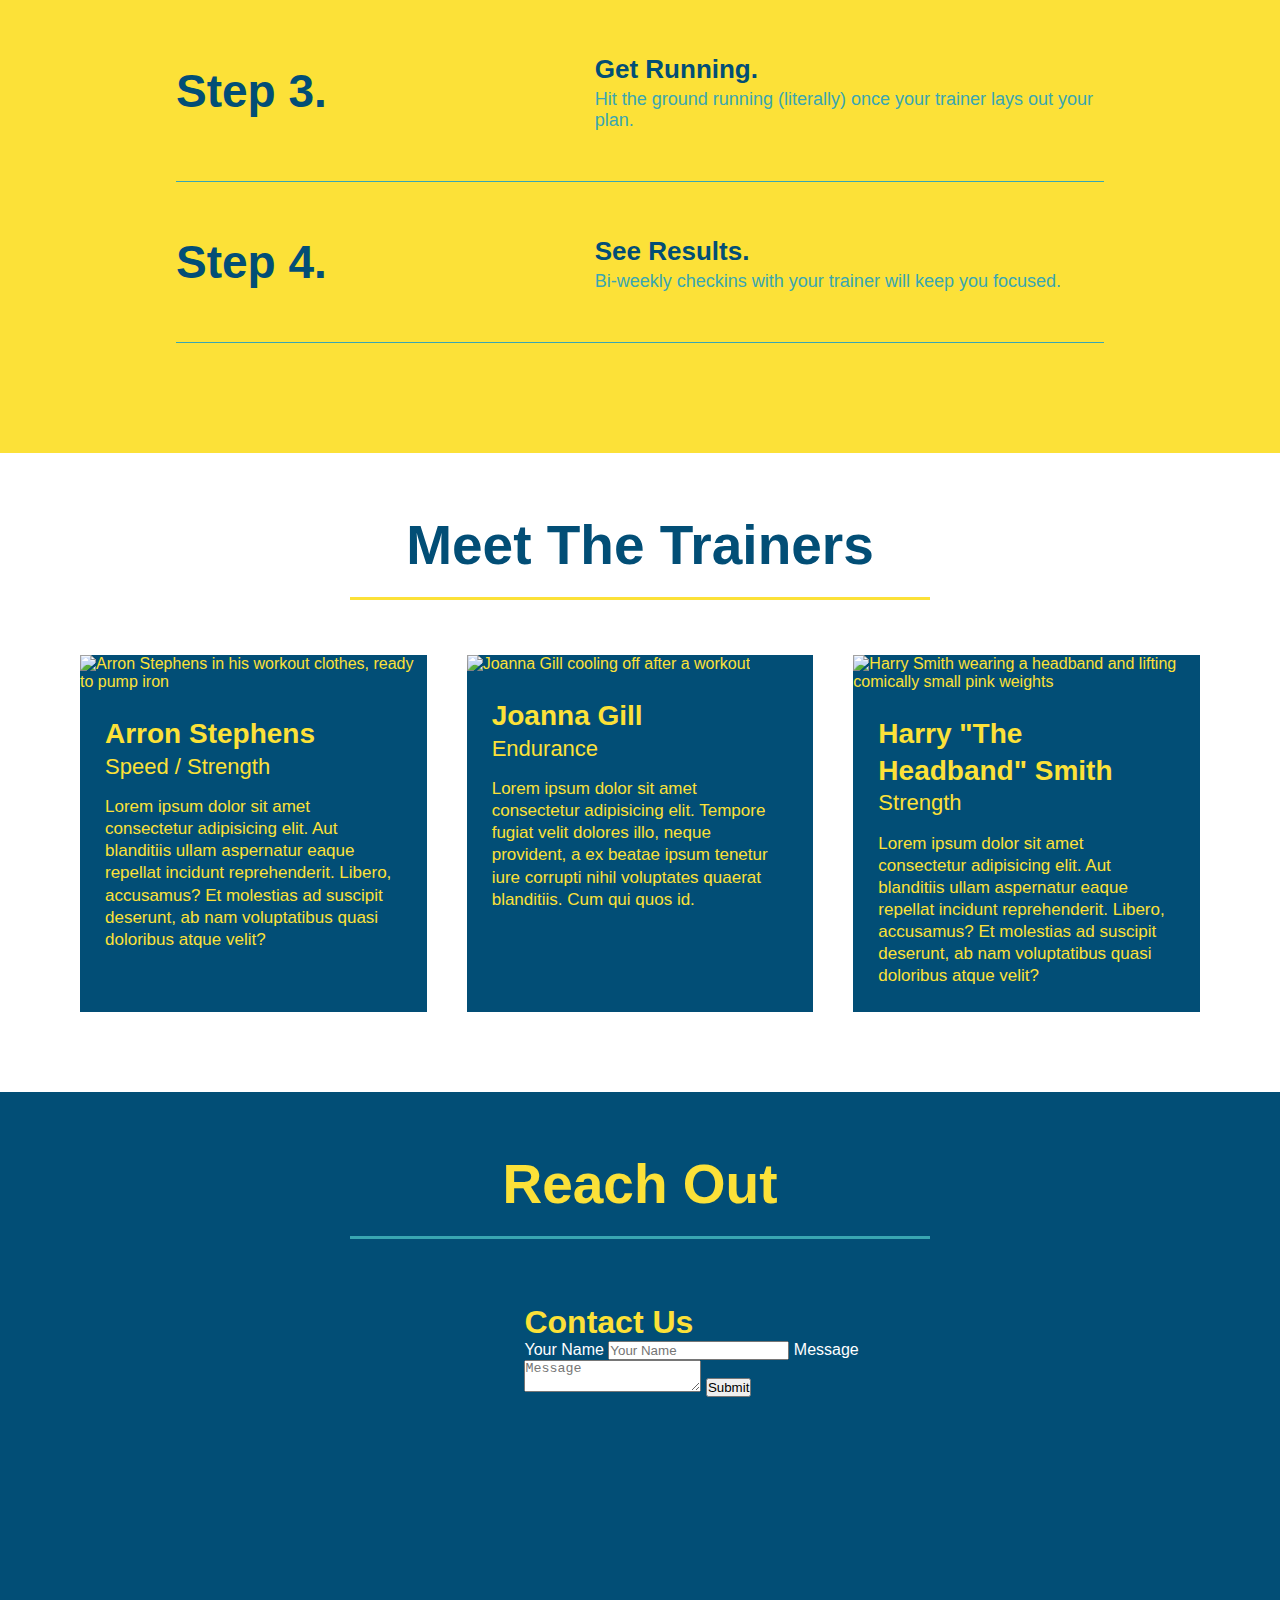
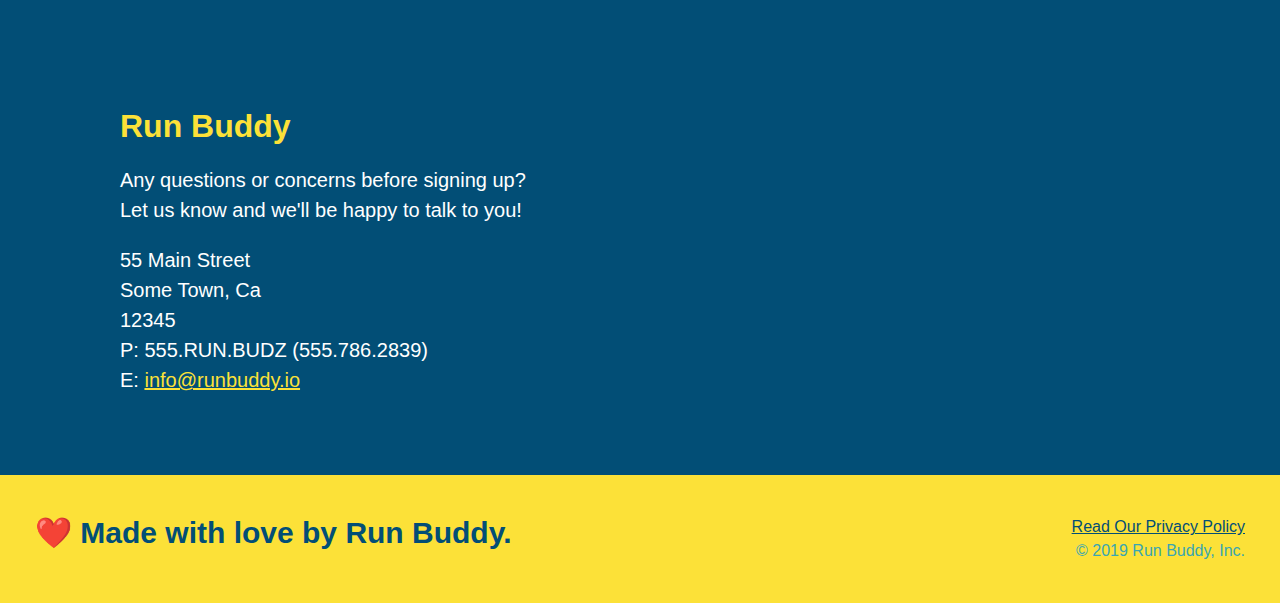
==== commit 77bc3bb1: "add flexbox to the trainers" ====
--- a/index.html
+++ b/index.html
@@ -89,7 +89,7 @@
             butcher selfies chambray shabby chic gentrify readymade yr Echo Park XOXO Tumblr normcore Banksy direct trade Blue Bottle chillwave you probably haven't heard of them single-origin coffee Vice fanny pack fixie Odd Future Austin fingerstache pickled twee synth Wes Anderson Thundercats viral bitters flannel meggings narwhal Marfa Schlitz sustainable Intelligentsia umami deep v craft 
            </p>
          </div>
-         
+
        </section>     
 
        <!--"what you do" section-->
@@ -100,69 +100,101 @@
            </h2>  
          </div>
 
-         <div>
-           <img src="./assets/images/step-1.svg" alt="" />
-           <h3>Step 1: <span>Fill Out the Form Above.</span></h3>
-           <p>You're already here, so why not?</p>
-         </div>
-
-         <div>
-           <img src="./assets/images/step-2.svg" alt="" />
-           <h3>Step 2: <span>Consult with One of Our Trainers</span></h3>
-           <p>Are you here to build muscle, lose weight, or just feel good?</p>
-         </div>
-
-         <div>
-           <img src="./assets/images/step-3.svg" alt="" />
-           <h3>Step 3: <span>Get Running.</span></h3>
-           <p>Hit the ground running (literally) once your trainer lays out your plan.</p>
-         </div>
-
-         <div>
-           <img src="./assets/images/step-4.svg" alt="" />
-           <h3>Step 4: <span>See Results.</span></h3>
-           <p>Bi-weekly checkins with your trainer will keep you focused.</p>
+         <div class="step">
+            <h3>Step 1.</h3>
+            <div class="step-info">
+              <div class="step-img">
+                <img src="./assets/images/step-1.svg" alt="" />
+              </div>
+              <div class="step-text">
+                <h4>FIll Out The Form Above</h4>
+                <p>You're already here, so why not?</p>
+              </div>
+            </div>     
+         </div>
+         
+         <div class="step">
+            <h3>Step 2.</h3>
+            <div class="step-info" >
+              <div class="step-img">
+                <img src="./assets/images/step-2.svg" alt="" />
+              </div>
+              <div class="step-text">
+                <h4>Consult with One of Our Trainers</h4>
+                <p>Are you here to build muscle, lose weight, or just feel good?</p>
+              </div>
+            </div>  
+         </div>
+
+         <div class="step">
+           <h3>Step 3.</h3>
+           <div class="step-info">
+             <div class="step-img">
+               <img src="./assets/images/step-3.svg" alt="" />
+             </div>
+             <div class="step-text">
+               <h4>Get Running.</h4>
+               <p>Hit the ground running (literally) once your trainer lays out your plan.</p>
+             </div>
+           </div>
+         </div>
+
+         <div class="step">
+          <h3>Step 4.</h3>
+          <div class="step-info">
+            <div class="step-img">
+              <img src="./assets/images/step-4.svg" alt="" />
+            </div>
+            <div class="step-text">
+              <h4>See Results.</h4>
+              <p>Bi-weekly checkins with your trainer will keep you focused.</p>
+            </div>
+          </div> 
         </div>
        </section> 
 
        <!--"meet the trainers" section-->
-       <section id="your-trainers" class="trainers">
+       <section id="your-trainers">
          <div class="flex-row">
             <h2 class="section-title primary-border">
               Meet The Trainers
             </h2>  
-        </div>
-         
-         <article class="trainer">
-           <img src="./assets/images/trainer-1.jpg" alt="Arron Stephens in his workout clothes, ready to pump iron" />
-           <div class="trainer-bio text-left">
-             <h3>Arron Stephens</h3>
-             <h4>Speed / Strength</h4>
+         </div>
+
+         <div class="trainers">
+          <article class="trainer">
+            <img src="./assets/images/trainer-1.jpg" alt="Arron Stephens in his workout clothes, ready to pump iron" />
+            <div class="trainer-bio">
+              <h3>Arron Stephens</h3>
+              <h4>Speed / Strength</h4>
+              <p>
+                Lorem ipsum dolor sit amet consectetur adipisicing elit. Aut blanditiis ullam aspernatur eaque repellat incidunt reprehenderit. Libero, accusamus? Et molestias ad suscipit deserunt, ab nam voluptatibus quasi doloribus atque velit?
+              </p>
+            </div>
+          </article>
+
+          <article class="trainer">
+            <img src="./assets/images/trainer-2.jpg" alt="Joanna Gill cooling off after a workout" />
+            <div class="trainer-bio">
+              <h3>Joanna Gill</h3>
+              <h4>Endurance</h4>
+              <p>
+                Lorem ipsum dolor sit amet consectetur adipisicing elit. Tempore fugiat velit dolores illo, neque provident, a ex beatae ipsum tenetur iure corrupti nihil voluptates quaerat blanditiis. Cum qui quos id.
+              </p>
+            </div> 
+          </article>
+
+          <article class="trainer">
+            <img src="./assets/images/trainer-3.jpg" alt="Harry Smith wearing a headband and lifting comically small pink weights" />
+            <div class="trainer-bio">
+             <h3>Harry "The Headband" Smith</h3>
+             <h4>Strength</h4>
              <p>
                Lorem ipsum dolor sit amet consectetur adipisicing elit. Aut blanditiis ullam aspernatur eaque repellat incidunt reprehenderit. Libero, accusamus? Et molestias ad suscipit deserunt, ab nam voluptatibus quasi doloribus atque velit?
              </p>
            </div>
-         </article>
-
-         <article class="trainer">
-           <div class="trainer-bio text-right">
-             <h3>Joanna Gill</h3>
-             <h4>Endurance</h4>
-             <p>Lorem ipsum dolor sit amet consectetur adipisicing elit. Tempore fugiat velit dolores illo, neque provident, a ex beatae ipsum tenetur iure corrupti nihil voluptates quaerat blanditiis. Cum qui quos id.</p>
-           </div> 
-           <img src="./assets/images/trainer-2.jpg" alt="Joanna Gill cooling off after a workout" />
-         </article>
-
-         <article class="trainer">
-          <img src="./assets/images/trainer-3.jpg" alt="Harry Smith wearing a headband and lifting comically small pink weights" />
-          <div class="trainer-bio text-left">
-            <h3>Harry "The Headband" Smith</h3>
-            <h4>Strength</h4>
-            <p>
-              Lorem ipsum dolor sit amet consectetur adipisicing elit. Aut blanditiis ullam aspernatur eaque repellat incidunt reprehenderit. Libero, accusamus? Et molestias ad suscipit deserunt, ab nam voluptatibus quasi doloribus atque velit?
-            </p>
-          </div>
-        </article>
+          </article>
+         </div>  
        </section>
 
        <!--"reach out" section-->
--- a/assets/css/style.css
+++ b/assets/css/style.css
@@ -162,74 +162,101 @@
     text-align: center;
 }
 
+.step {
+    margin: 50px auto;
+    padding-bottom: 50px;
+    width: 80%;
+    border-bottom: 1px solid #39a6b2;
+    display: flex;
+    flex-wrap: wrap;
+    align-items: center;
+    justify-content: space-between;
+}
+
+.step h3 {
+    flex: 1 30%;
+}
+
+.step-info {
+    flex: 2 70%;
+    display: flex;
+    flex-wrap: wrap;
+    align-items: center;
+}
+
+.step-img {
+    flex: 1 12%;
+    margin-right: 20px;
+}
+
+.step-img img {
+    max-width: 100%;
+}
+
+.step-text {
+    flex: 12;
+}
+
 /* style for "what you do" */
 .steps {
     background: #fce138;
 }
 
-.steps div {
-    margin-bottom: 80px;
-
-}
-
-.steps img {
-    width: 15%;
-    margin: 10px 0;
-}
-
-.steps h3 {
+.step h3 {
     color: #024e76;
     font-size: 46px;
-    margin-top: 10px;
-}
-
-.steps p {
+}    
+
+.step-text p {
     color: #39a6b2;
-    font-size: 23px;
-}
-
-.steps span {
-    font-size: 38px;
+    font-size: 18px;
+}
+
+.step-text h4 {
+    font-size: 26px;
+    line-height: 1.5;
+    color: #024e76;
 }
 
 .trainers {
-    
+    width: 100%;
+    margin: 0 auto;
+    display: flex;
+    flex-wrap: wrap;
+    justify-content: space-around;
 }
 
 /* Apply stying to "meet the trainers" */
 .trainer {
-    width: 900px;
-    margin: 0 auto 30px auto;
+    margin: 20px;
     background: #024e76;
     color: #fce138;
-    overflow: auto;
+    flex: 1;
 }
 
 .trainer img {
-    width: 35%;
-    float: left;
+    width: 100%;
 }
 
 .trainer-bio {
-    padding: 35px;
-    float: left;
-    width: 65%;
+    padding: 25px;
+    line-height: 1.3;
 }
 
 .trainer-bio h3 {
-    font-size: 32px;
-    margin-bottom: 8px;
+    font-size: 28px;
+   
 }
 
 .trainer-bio h4 {
     font-weight: lighter;
-    font-size: 26px;
-    margin-bottom: 25px;
+    font-size: 22px;
+    margin-bottom: 15px;
 }
 
 .trainer-bio p {
     font-size: 17px;
-    line-height: 1.3;
+    
 }
 
 /* style "reach out" */
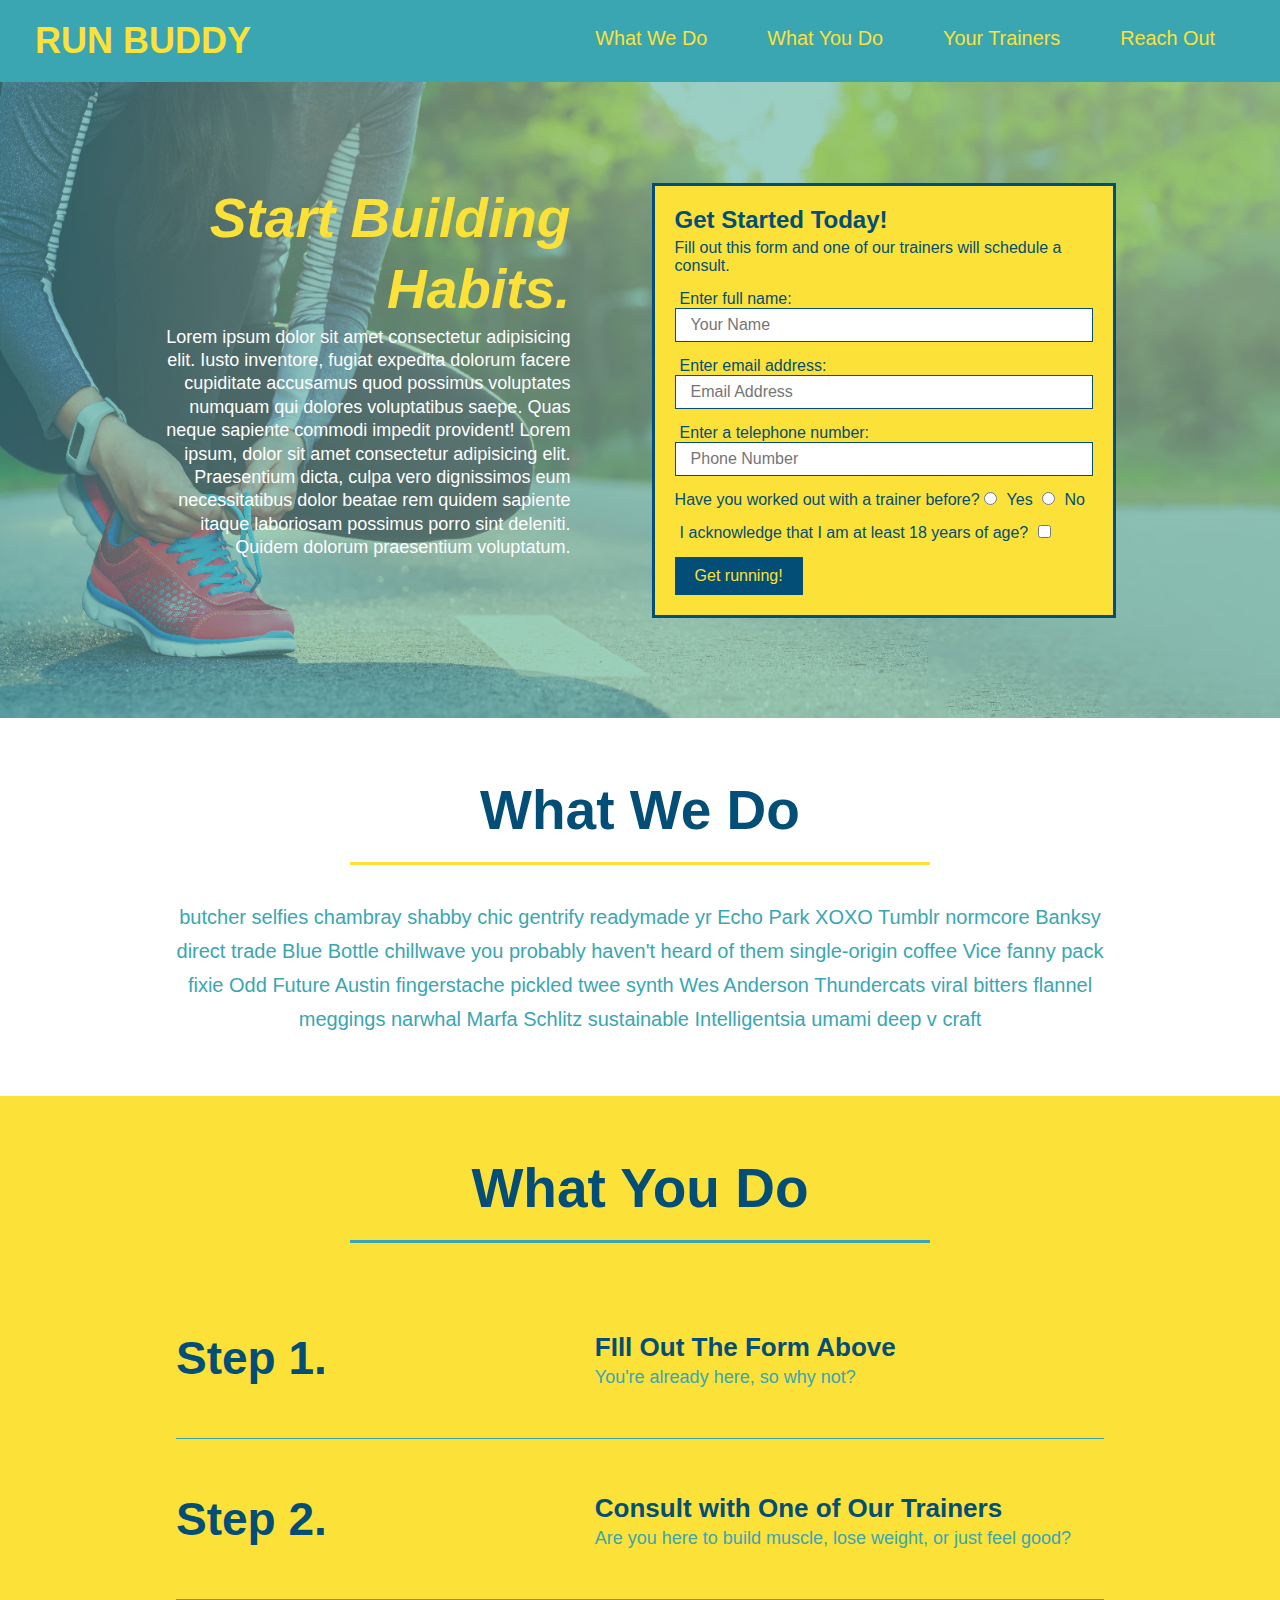
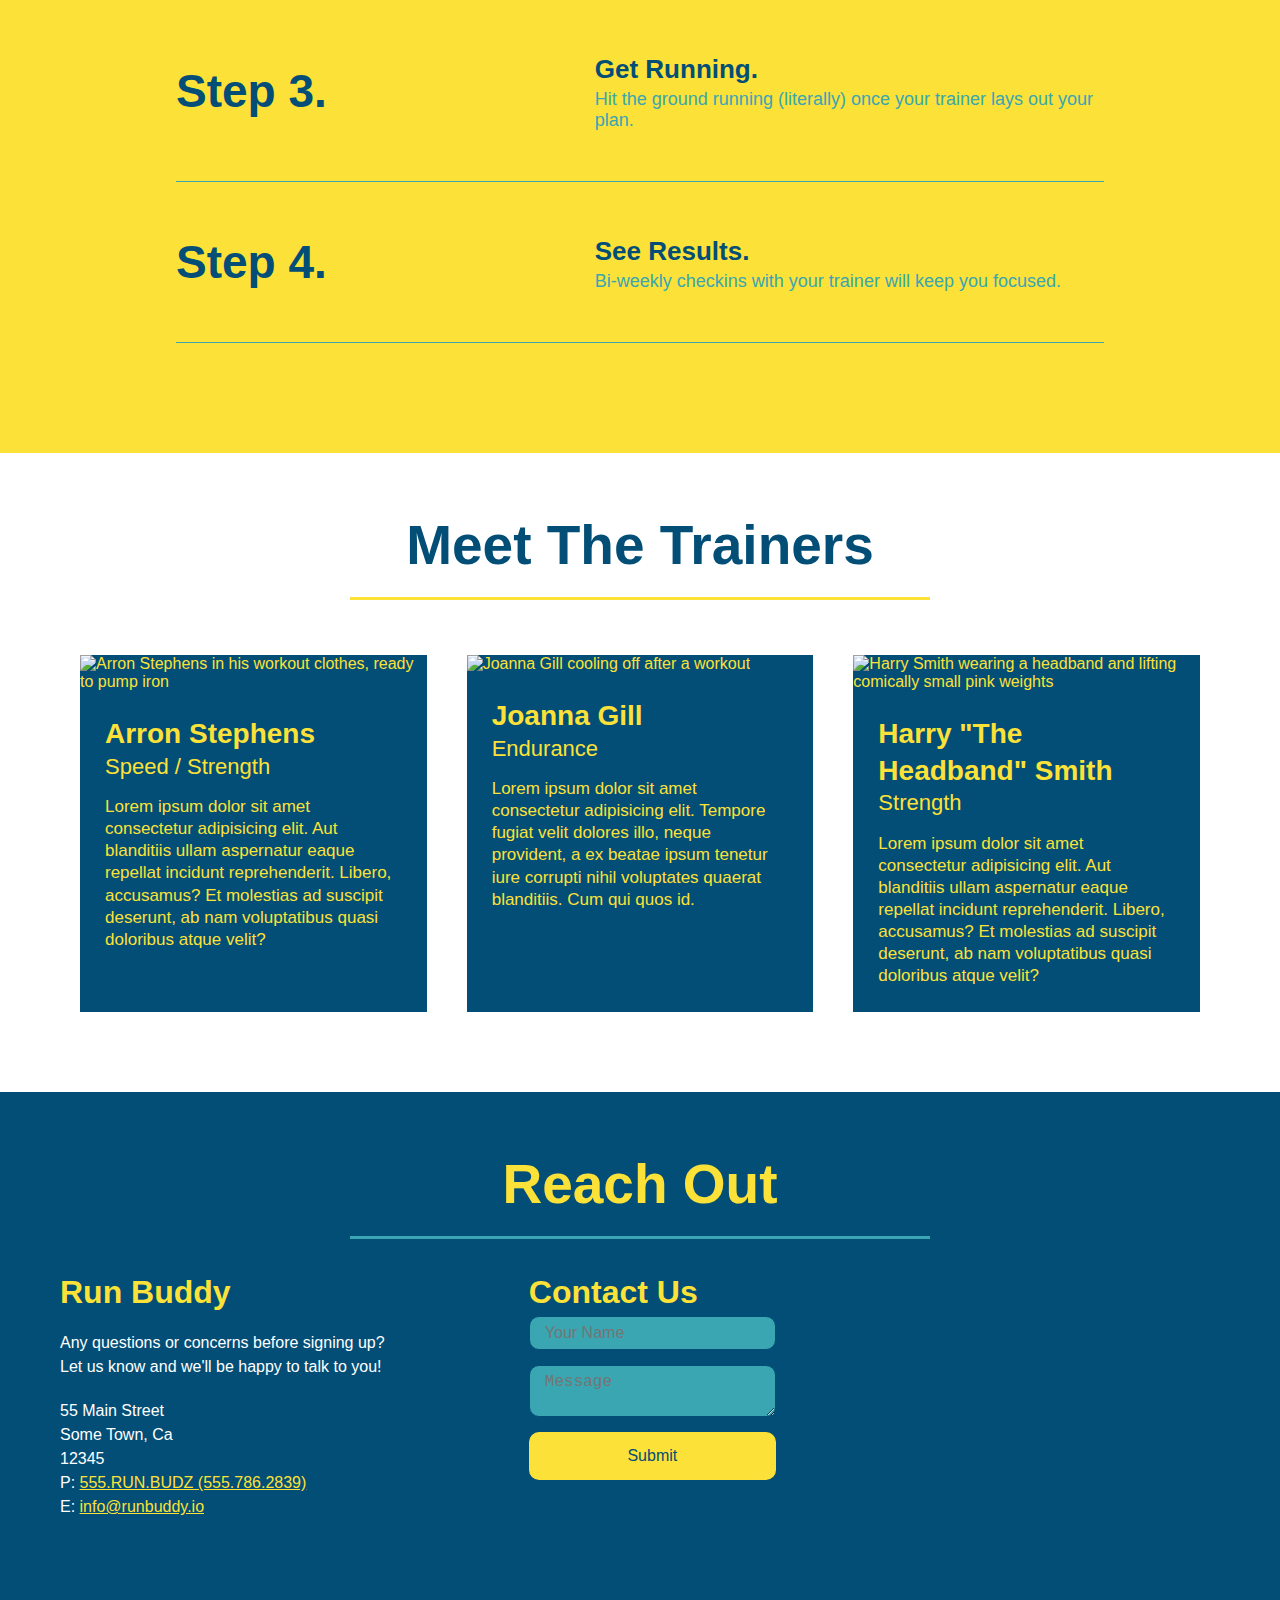
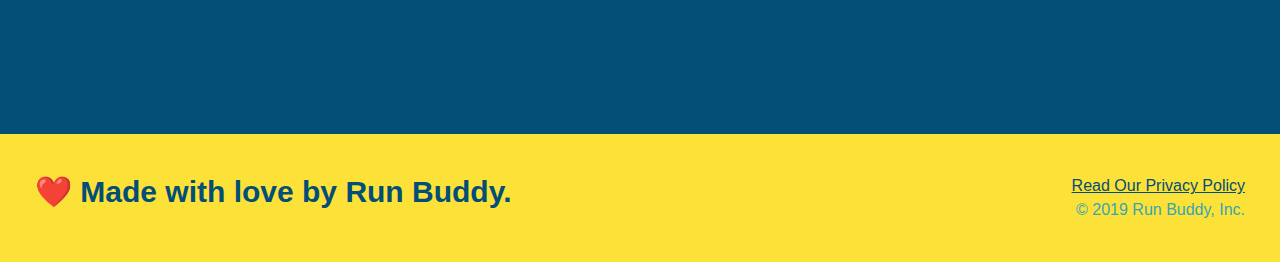
==== commit f35479b7: "added flexbox to reach out" ====
--- a/index.html
+++ b/index.html
@@ -206,27 +206,6 @@
          </div>
 
          <div class="contact-info">
-          <iframe src="https://www.google.com/maps/embed?pb=!1m18!1m12!1m3!1d3373.103840767731!2d-95.26183808519343!3d32.28218601635848!2m3!1f0!2f0!3f0!3m2!1i1024!2i768!4f13.1!3m3!1m2!1s0x8649cd053de0ae9d%3A0xae90d3fe15cbe8df!2s7618%20Brookhollow%20Dr%2C%20Tyler%2C%20TX%2075707!5e0!3m2!1sen!2sus!4v1589737250799!5m2!1sen!2sus"
-          frameborder="0" 
-          style="border:0;" 
-          allowfullscreen="" 
-          aria-hidden="false" 
-          tabindex="0">
-          </iframe>
-
-          <div class="contact-form">
-            <h3>Contact Us</h3>
-              <form>
-                <label for="contact-name">Your Name</label>
-                <input type="text" placeholder="Your Name" id="contact-name">
-
-                <label for="contact-message">Message</label>
-                <textarea placeholder="Message" name="contact-message"></textarea>
-
-                <button type="submit">Submit</button>
-              </form>
-          </div>
-          
           <div>
             <h3>Run Buddy</h3>
             <p>
@@ -238,13 +217,32 @@
               55 Main Street <br />
               Some Town, Ca <br />
               12345 <br />
-              P: 555.RUN.BUDZ (555.786.2839) <br />
+              P: <a href="tel:555.786.2839">555.RUN.BUDZ (555.786.2839)</a><br />
               E: <a href="mailto:info@runbuddy.io">info@runbuddy.io</a>
             </address>
           </div>
-         </div>
-
-         
+
+          <div class="contact-form">
+            <h3>Contact Us</h3>
+              <form>
+                <!-- <label for="contact-name">Your Name</label> -->
+                <input type="text" placeholder="Your Name" id="contact-name">
+
+                <!-- <label for="contact-message">Message</label> -->
+                <textarea placeholder="Message" name="contact-message"></textarea>
+
+                <button type="submit">Submit</button>
+              </form>
+          </div>
+
+          <iframe src="https://www.google.com/maps/embed?pb=!1m18!1m12!1m3!1d3373.103840767731!2d-95.26183808519343!3d32.28218601635848!2m3!1f0!2f0!3f0!3m2!1i1024!2i768!4f13.1!3m3!1m2!1s0x8649cd053de0ae9d%3A0xae90d3fe15cbe8df!2s7618%20Brookhollow%20Dr%2C%20Tyler%2C%20TX%2075707!5e0!3m2!1sen!2sus!4v1589737250799!5m2!1sen!2sus"
+          frameborder="0" 
+          style="border:0;" 
+          allowfullscreen="" 
+          aria-hidden="false" 
+          tabindex="0">
+          </iframe>
+         </div>
        </section>
 
        <!--footer-->
--- a/assets/css/style.css
+++ b/assets/css/style.css
@@ -268,17 +268,22 @@
     color: #fce138;
 }
 
+.contact-info {
+    display: flex;
+    justify-content: space-between;
+    flex-wrap: wrap;
+}
+
+.contact-info * > {
+    flex: 1;
+    margin: 15px;
+}
+
 .contact-info iframe {
-    width: 400px;
     height: 400px;
 }
 
 .contact-info div {
-    width: 410px;
-    display: inline-block;
-    vertical-align: top;
-    text-align: left;
-    margin: 30px 0 0 60px;
     color: white;
 }
 
@@ -290,8 +295,32 @@
 .contact-info p, .contact-info address {
     margin: 20px 0;
     line-height: 1.5;
-    font-size: 20px;
+    font-size: 16px;
     font-style: normal;
+}
+
+.contact-form input, .contact-form textarea {
+    border: 1px solid #024e76;
+    display: block;
+    padding: 7px 15px;
+    font-size: 16px;
+    color: #024e76;
+    width: 100%;
+    margin-bottom: 15px;
+    margin-top: 5px;
+    border-radius: 10px;
+    background: #39a6b2;
+}
+
+.contact-form button {
+    width: 100%;
+    border: none;
+    background: #fce138;
+    color: #024e76;
+    text-align: center; 
+    padding: 15px 0;
+    font-size: 16px;
+    border-radius: 10px;
 }
 
 .contact-info a {
@@ -334,4 +363,5 @@
 
 .flex-row {
     display: flex;
+    /* flex-direction: row-reverse; */
 }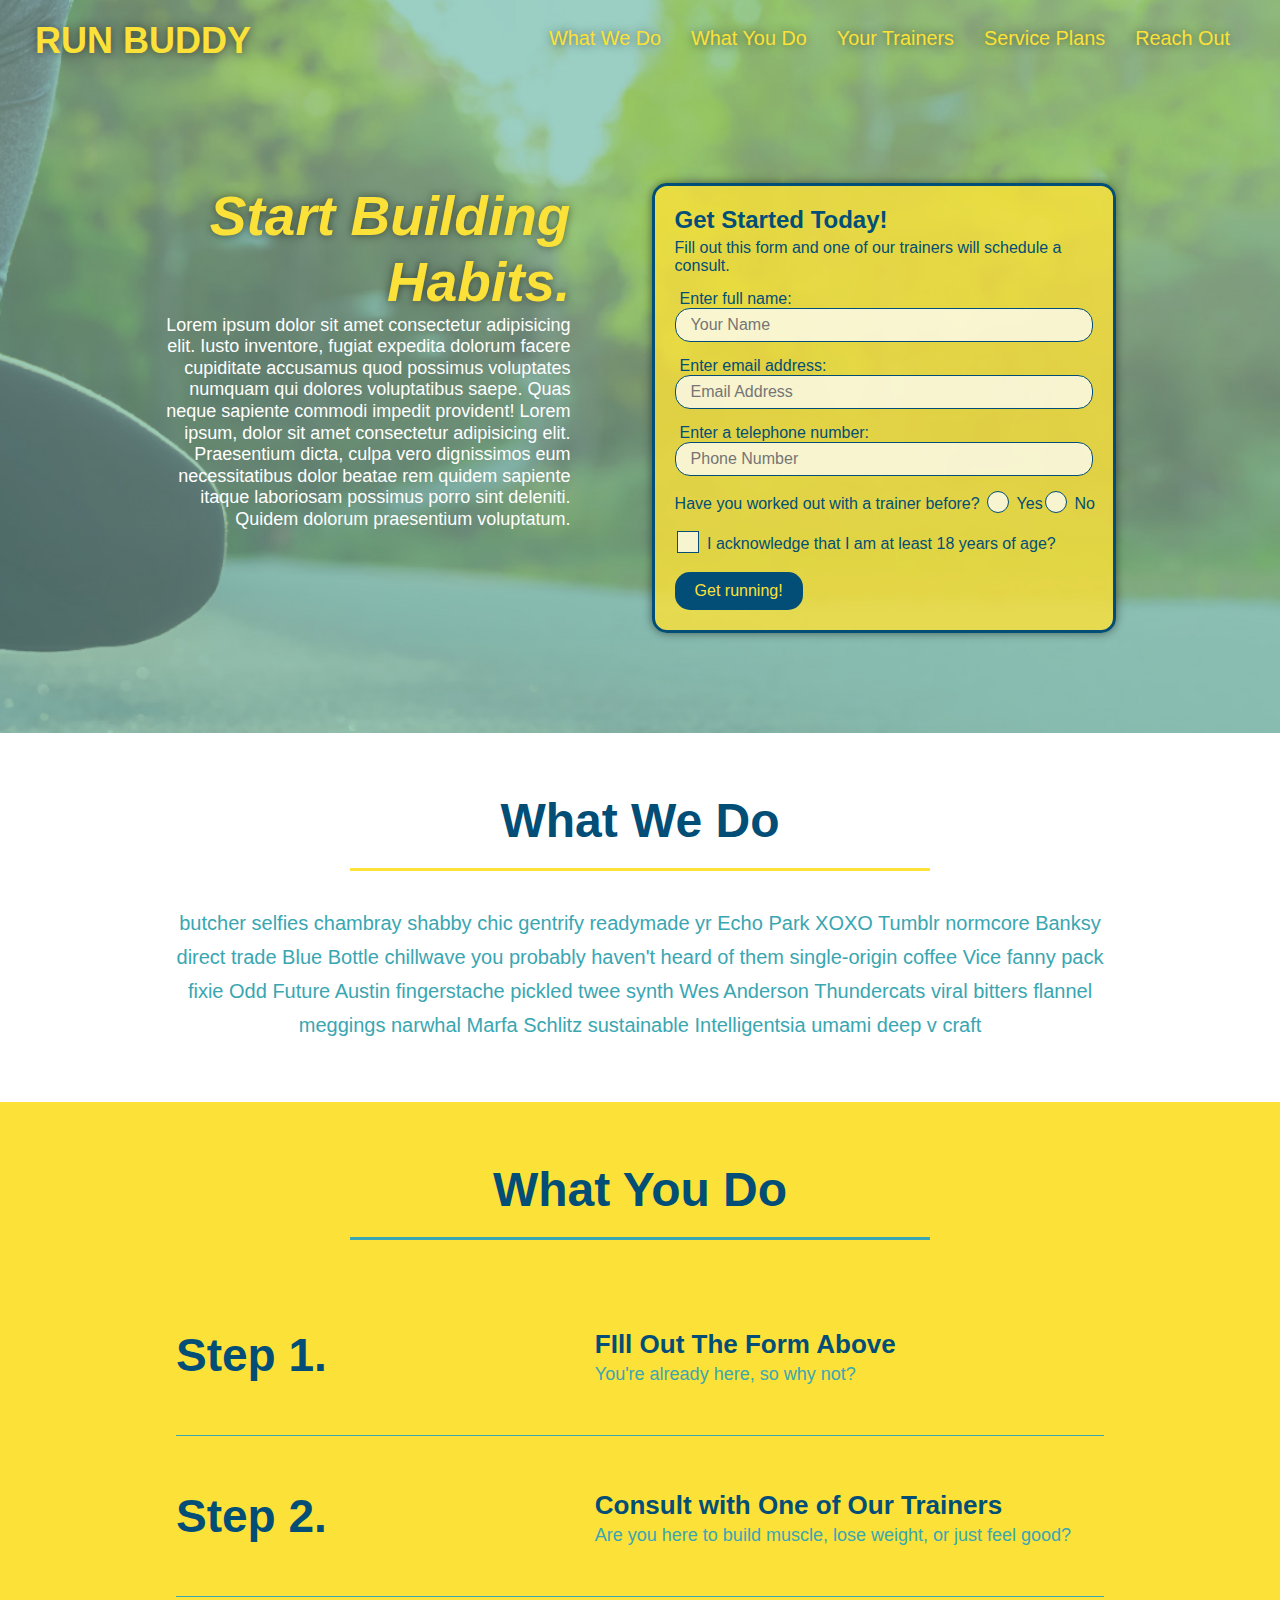
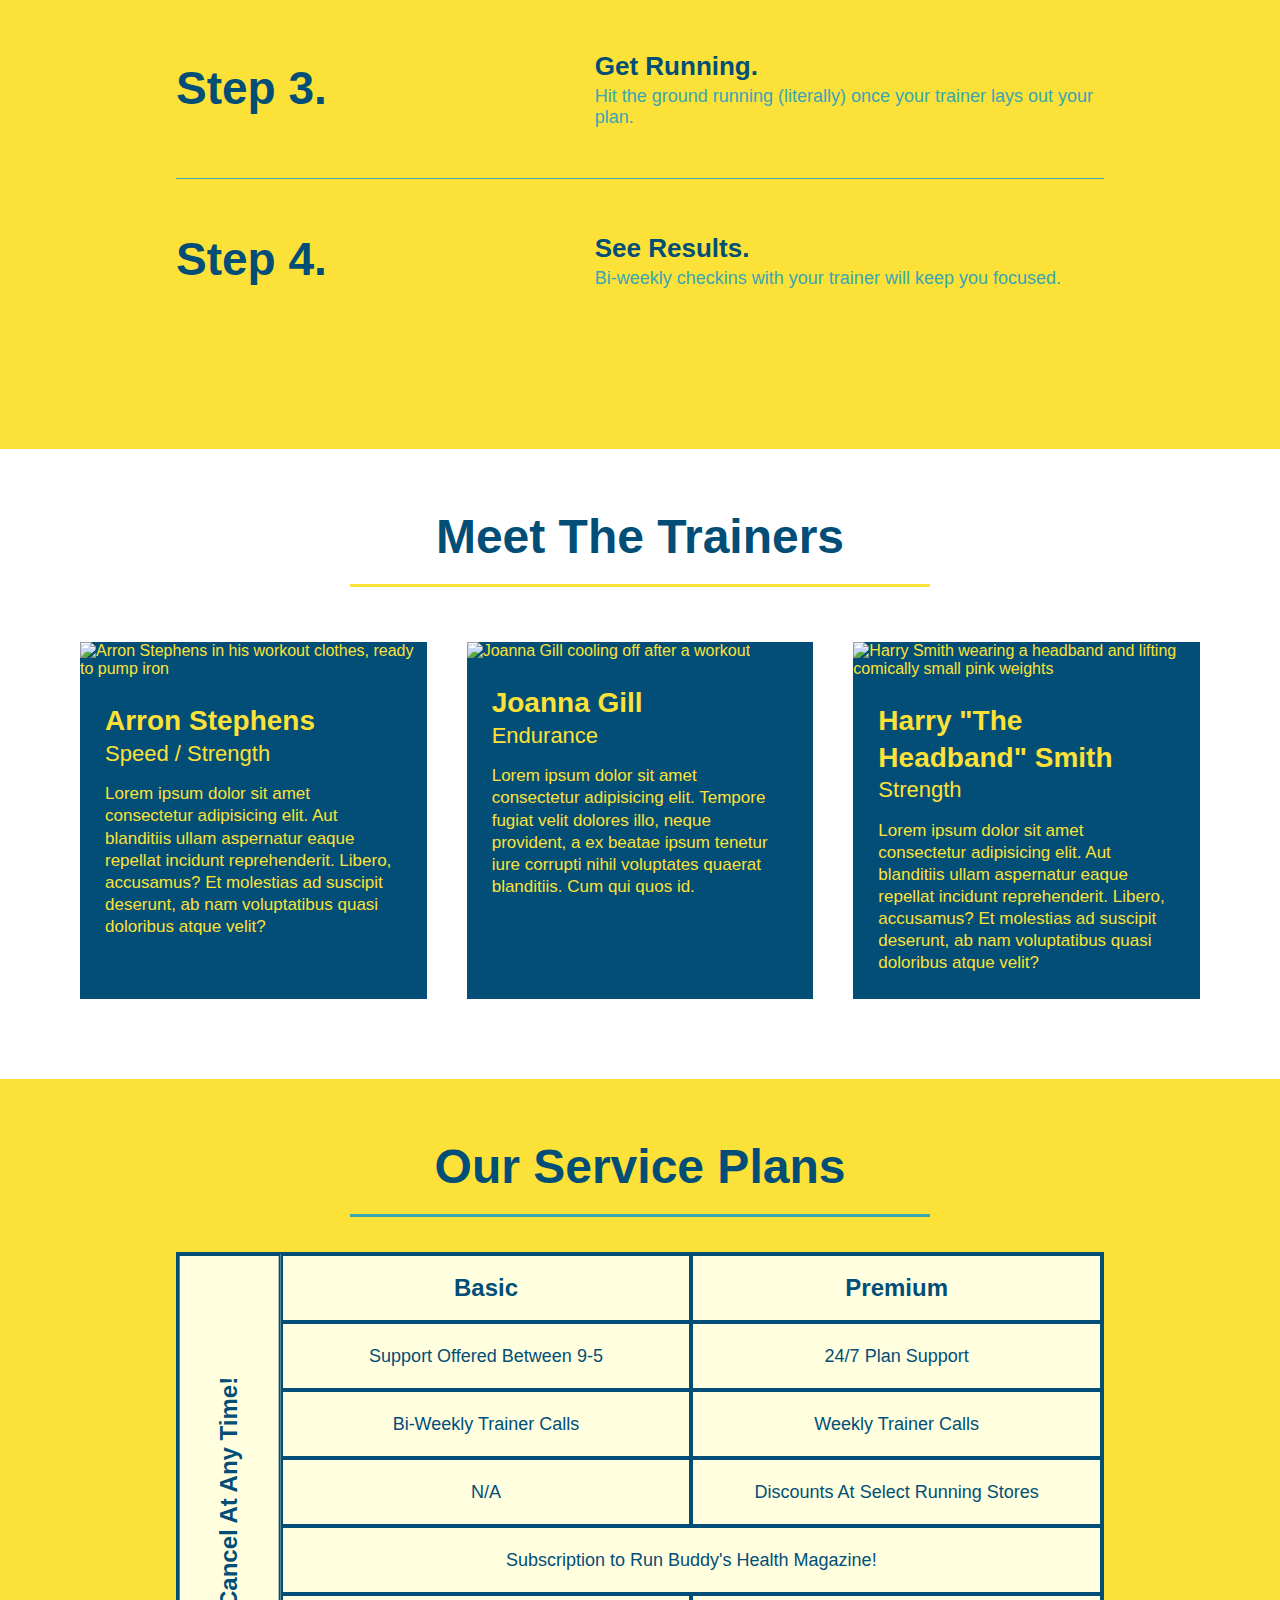
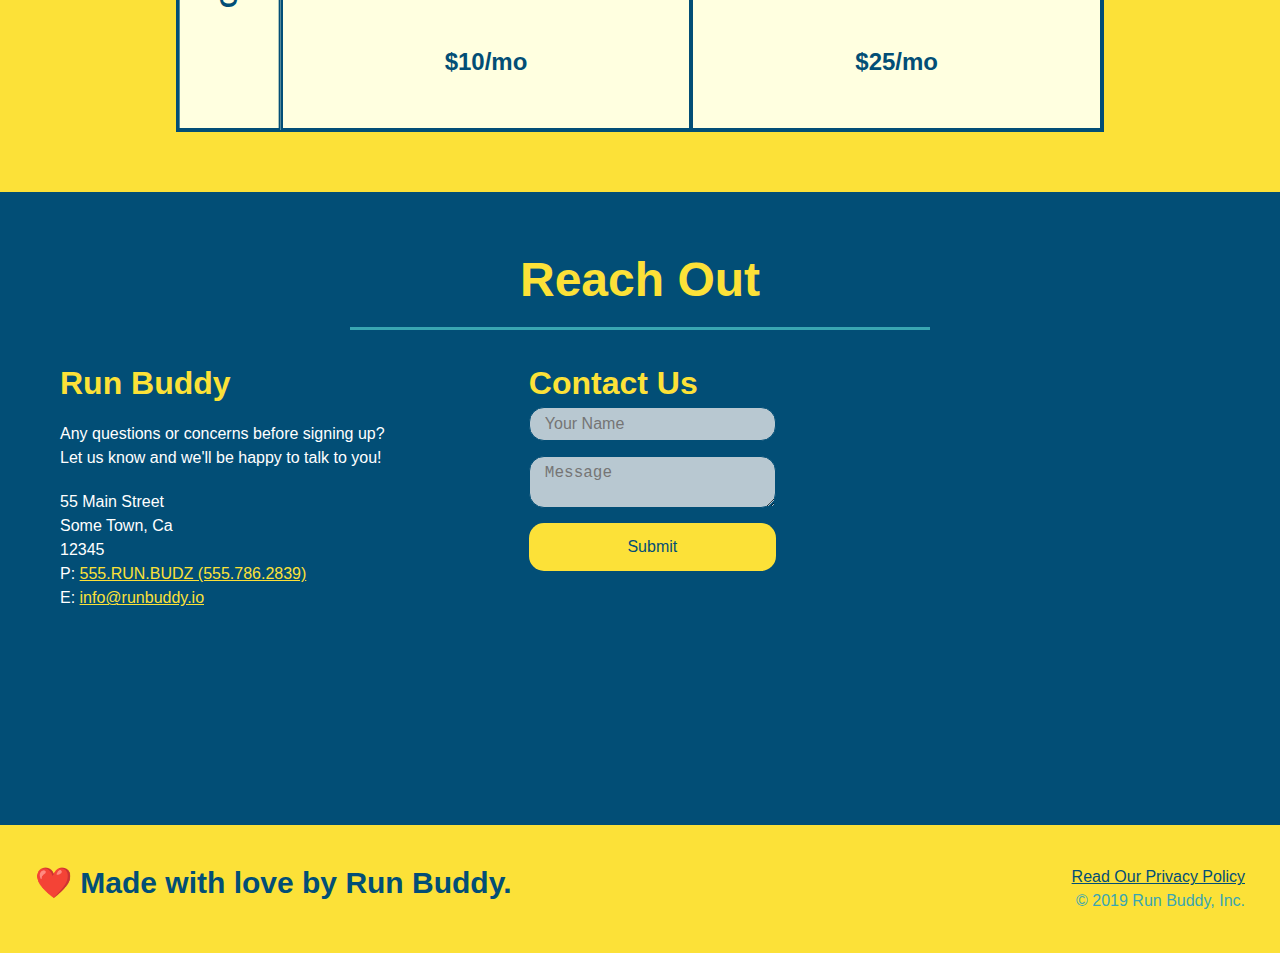
==== commit 4716b7a8: "final css touches" ====
--- a/index.html
+++ b/index.html
@@ -3,6 +3,7 @@
     
     <head>
         <meta charset="UTF-8" />
+        <meta name="viewport" content="width=device-width, initial-scale=1.0"/>
 
         <link rel="stylesheet" href="./assets/css/style.css">
 
@@ -30,6 +31,9 @@
                   </li>
                   <li>
                     <a href="#your-trainers">Your Trainers</a>  
+                  </li>
+                  <li>
+                    <a href="#service-plans">Service Plans</a>
                   </li>
                   <li>
                     <a href="#reach-out">Reach Out</a>  
@@ -60,14 +64,20 @@
               <input type="tel" placeholder="Phone Number" name="phone" id="phone" class="form-input" />
               <p>
                  Have you worked out with a trainer before?
-                 <input type="radio" name="trainer-confirm" id="trainer-yes" />
-                 <label for="trainer-yes">Yes</label>
-                 <input type="radio" name="trainer-confirm" id="trainer-no" />
-                 <label for="trainer-no">No</label>
-              </p>
-              <p>
-                 <label for="18-years">I acknowledge that I am at least 18 years of age?</label> 
-                 <input type="checkbox" name="18-years" id="18-years" />
+                 <span class="radio-wrapper">
+                  <input type="radio" name="trainer-confirm" id="trainer-yes" />
+                  <label for="trainer-yes">Yes</label>
+                </span>
+                <span class="radio-wrapper">
+                  <input type="radio" name="trainer-confirm" id="trainer-no" />
+                  <label for="trainer-no">No</label>
+                </span> 
+              </p>
+              <p>
+                <span class="checkbox-wrapper">
+                  <input type="checkbox" name="18-years" id="18-years" />
+                  <label for="18-years">I acknowledge that I am at least 18 years of age?</label> 
+                </span>
               </p>
               <button type="submit">
                  Get running!
@@ -195,6 +205,65 @@
            </div>
           </article>
          </div>  
+       </section>
+
+       <section id="service-plans" class="services">
+          
+          <h2 class="section-title secondary-border">
+            Our Service Plans
+          </h2>
+        <div class="service-grid-wrapper">
+          <div class="service-grid-container">
+            
+            <div class="service-grid-item grid-head basic">
+              Basic
+            </div>
+            
+            <div class="service-grid-item grid-head premium">
+              Premium
+            </div>
+                        
+            <div class="service-grid-item basic">
+              Support Offered Between 9-5
+            </div>
+            
+            <div class="service-grid-item premium">
+              24/7 Plan Support
+            </div>
+            
+            <div class="service-grid-item basic">
+              Bi-Weekly Trainer Calls
+            </div>
+            
+            <div class="service-grid-item premium">
+              Weekly Trainer Calls
+            </div>
+            
+            <div class="service-grid-item basic">
+              N/A
+            </div>
+            
+            <div class="service-grid-item premium">
+              Discounts At Select Running Stores
+            </div>
+            
+            <div class="service-grid-item both">
+              Subscription to Run Buddy's Health Magazine!
+            </div>
+            
+            <div class="service-grid-item grid-price basic">
+              $10/mo
+            </div>
+            
+            <div class="service-grid-item grid-price premium">
+              $25/mo
+            </div>
+            
+            <div class="service-grid-item cancel">
+              Cancel At Any Time!
+            </div>
+          </div>
+        </div>    
        </section>
 
        <!--"reach out" section-->
--- a/assets/css/style.css
+++ b/assets/css/style.css
@@ -1,3 +1,8 @@
+:root {
+    --primary-color: #fce138;
+    --secondary-color: #024e76;
+    --tertiary-color: #39a6b2;
+}
 /* remove margin and border */
 * { /*<---the "astrisk" is a universal selector in this case */
     margin: 0;
@@ -9,30 +14,39 @@
 /* set font and color */
 body {
     font-family: Helvetica, Arial, sans-serif;
-    color: #39a6b2;
+    color: var(--tertiary-color);
 }
 
 /* apply styles to <header> */
 header {
     padding: 20px 35px;
-    background-color: #39a6b2;
+    background-color: var(--tertiary-color);
     display: flex;
     justify-content: space-between;
     flex-wrap: wrap;
+    position: -webkit-sticky;
+    position: sticky;
+    top: 0;
+    background-image: url("../images/hero-bg.jpg");
+    background-size: cover;
+    background-position: 80%;
+    background-attachment: fixed;
+    z-index: 9999;
 }
 
 /* apply styles to header h1 tag */
 header h1 {
     font-weight: bold;
     font-size: 36px;
-    color: #fce138;
+    color: var(--primary-color);
+    text-shadow: 0 0 10px rgba(0, 0, 0, 0.5);
     margin: 0;
 }
 
 /* remove underline and set color */
 header a {
     text-decoration: none;
-    color: #fce138;
+    color: var(--primary-color);
 }
 
 /* Move nav bar to the right */
@@ -55,9 +69,17 @@
 
 /* change lettering in nav bar */
 header nav ul li a {
-    margin: 0 30px;
+    padding: 10px 15px;
     font-weight: lighter;
     font-size: 1.55vw;
+    text-shadow: 0 0 10px rgba(0, 0, 0, 0.5);
+}
+
+header nav ul li a:hover {
+    background: var(--primary-color);
+    color: var(--secondary-color);
+    border-radius: 15px;
+    text-shadow: none;
 }
 
 section {
@@ -68,10 +90,12 @@
 .hero {
     background-image: url("../images/hero-bg.jpg");
     background-size: cover;
-    background-position: center;
+    background-position: 80%;
+    background-attachment: fixed;
     display: flex;
     justify-content: center;
     flex-wrap: wrap;
+    align-items: flex-start;
 }
 /* Hero Style End */
 
@@ -82,23 +106,26 @@
     margin: 3.5%;
     color: #fff;
     font-size: 18px;
-    line-height: 1.3;
+    line-height: 1.2;
 }
 
 .hero-cta h2 {
     font-style: italic;
     font-size: 55px;
-    color: #fce138;
+    color: var(--primary-color);
+    text-shadow: 0 0 10px rgba(0, 0, 0, 0.5);
 }
 
 /* Hero Form Box Start */
 .hero-form {
-    color: #024e76;
-    background-color: #fce138;
+    color: var(--secondary-color);
+    background-color: rgba(252, 225, 56, 0.8);
     padding: 20px;
-    border: solid 3px #024e76;
+    border: solid 3px var(--secondary-color);
     width: 40%;
     margin: 3.5%;
+    box-shadow: 0 0 10px rgba(0, 0, 0, 0.5);
+    border-radius: 15px;
 }
 
 .hero-form h3 {
@@ -111,13 +138,77 @@
 }
 
 .form-input {
-    border: 1px solid #024e76;
+    border: 1px solid var(--secondary-color);
     display: block;
     padding: 7px 15px;
     font-size: 16px;
-    color: #024e76;
+    color: var(--secondary-color);
     width: 100%;
     margin-bottom: 15px;
+    border-radius: 15px;
+    background-color: rgba(255, 255, 255, 0.75);
+}
+
+.form-input:focus {
+    background-color: rgba(255, 255, 255, 1);
+    outline: none;
+}
+
+.checkbox-wrapper input, .radio-wrapper input {
+    opacity: 0;
+}
+
+.checkbox-wrapper label, .radio-wrapper label {
+    position: relative;
+    left: 10px;
+    margin: 10px;
+    line-height: 1.6;
+}
+
+.checkbox-wrapper label::before, .radio-wrapper label::before {
+    content: "";
+    height: 20px;
+    width: 20px;
+    background: rgba(255, 255, 255, 0.75);
+    border: 1px solid var(--secondary-color);
+    position: absolute;
+    left: -30px;
+}
+
+.radio-wrapper label::before {
+    border-radius: 50%;
+}
+
+.radio-wrapper label::after {
+    content: "";
+    width: 20px;
+    height: 20px;
+    border-radius: 50%;
+    background: var(--secondary-color);
+    background-image: radial-gradient(circle, var(--tertiary-color), var(--secondary-color));
+    position: absolute;
+    left: -29px;
+    top: -3px;
+}
+
+.checkbox-wrapper label::after {
+    content: "";
+    height: 6px;
+    width: 14px;
+    border-left: 2px solid var(--secondary-color);
+    border-bottom: 2px solid var(--secondary-color);
+    position: absolute;
+    left: -26px;
+    top: 1px;
+    transform: rotate(-58deg);
+}
+
+.checkbox-wrapper input + label::after, .radio-wrapper input + label::after {
+    content: none;
+}
+
+.checkbox-wrapper input:checked + label::after, .radio-wrapper input:checked + label::after {
+    content: "";
 }
 
 .hero-form label {
@@ -125,37 +216,41 @@
 }
 
 .hero-form button {
-    color: #fce138;
-    background-color: #024e76;
+    color: var(--primary-color);
+    background-color: var(--secondary-color);
     border: none;
     padding: 10px 20px;
     font-size: 16px;
+    border-radius: 15px;
+}
+
+.hero-form button:hover {
+    background-color: var(--tertiary-color);
 }
 
 /* set design parameters for h2 */
 .section-title {
-    font-size: 55px;
-    color: #024e76;
+    font-size: 48px;
+    color: var(--secondary-color);
     border-bottom: 3px solid;
     padding-bottom: 20px;
     text-align: center;
     margin: 0 auto 35px auto;
     width: 50%;
-
 }
 
 .primary-border {
-    border-color: #fce138;
+    border-color: var(--primary-color);
 }
 
 .secondary-border {
-    border-color: #39a6b2;
+    border-color: var(--tertiary-color);
 }
 
 /* Style for "what we do" */
 .intro p {
     line-height: 1.7;
-    color: #39a6b2;
+    color: var(--tertiary-color);
     width: 80%;
     font-size: 20px;
     margin: 0 auto;
@@ -166,11 +261,15 @@
     margin: 50px auto;
     padding-bottom: 50px;
     width: 80%;
-    border-bottom: 1px solid #39a6b2;
+    border-bottom: 1px solid var(--tertiary-color);
     display: flex;
     flex-wrap: wrap;
     align-items: center;
     justify-content: space-between;
+}
+
+.step:last-child {
+    border-bottom: none;
 }
 
 .step h3 {
@@ -199,23 +298,23 @@
 
 /* style for "what you do" */
 .steps {
-    background: #fce138;
+    background: var(--primary-color);
 }
 
 .step h3 {
-    color: #024e76;
+    color: var(--secondary-color);
     font-size: 46px;
 }    
 
 .step-text p {
-    color: #39a6b2;
+    color: var(--tertiary-color);
     font-size: 18px;
 }
 
 .step-text h4 {
     font-size: 26px;
     line-height: 1.5;
-    color: #024e76;
+    color: var(--secondary-color);
 }
 
 .trainers {
@@ -229,8 +328,8 @@
 /* Apply stying to "meet the trainers" */
 .trainer {
     margin: 20px;
-    background: #024e76;
-    color: #fce138;
+    background: var(--secondary-color);
+    color: var(--primary-color);
     flex: 1;
 }
 
@@ -256,16 +355,64 @@
 
 .trainer-bio p {
     font-size: 17px;
-    
+}
+
+/* Style service plans */
+
+.services {
+    background: var(--primary-color);
+}
+
+.service-grid-wrapper {
+    display: flex;
+    width: 100%;
+    justify-content: center;
+}
+.service-grid-container {
+    background: lightyellow;
+    width: 80%;
+    display: grid;
+    grid-template-columns: 1fr repeat(2, 4fr);
+    grid-template-rows: repeat(5, 1fr) 2fr;
+    border: 2px solid var(--secondary-color);
+    color: var(--secondary-color);
+    font-size: 18px;
+}
+
+.service-grid-item {
+    padding: 18px 0;
+    border: 2px solid var(--secondary-color);
+    display: flex;
+    align-items: center;
+    justify-content: center;
+    text-align: center;
+}
+
+.service-grid-item.basic{
+    grid-column: 2/ span 1;
+}
+
+.service-grid-item.both {
+    grid-column: 2/ span 2;
+}
+
+.service-grid-item.cancel {
+    grid-row: 1/ -1;
+    writing-mode: vertical-lr;
+    transform: rotate(180deg);
+}
+.grid-head, .grid-price, .service-grid-item.cancel {
+    font-size: 1.5rem;
+    font-weight: bold;
 }
 
 /* style "reach out" */
 .contact {
-    background: #024e76;
+    background: var(--secondary-color);
 }    
 
 .contact h2 {
-    color: #fce138;
+    color: var(--primary-color);
 }
 
 .contact-info {
@@ -288,7 +435,7 @@
 }
 
 .contact-info h3 {
-    color: #fce138;
+    color: var(--primary-color);
     font-size: 32px;
 }
 
@@ -300,45 +447,58 @@
 }
 
 .contact-form input, .contact-form textarea {
-    border: 1px solid #024e76;
+    background-color: rgba(245, 242, 240, 0.75);
+    border: 1px solid var(--secondary-color);
     display: block;
     padding: 7px 15px;
     font-size: 16px;
-    color: #024e76;
+    color: var(--secondary-color);
     width: 100%;
     margin-bottom: 15px;
     margin-top: 5px;
-    border-radius: 10px;
-    background: #39a6b2;
-}
+    border-radius: 15px;
+}
+
+.contact-form input:focus, .contact-form textarea:focus {
+    background-color: rgba(245, 242, 240, 1);
+    outline: none;
+}
+
 
 .contact-form button {
     width: 100%;
     border: none;
-    background: #fce138;
-    color: #024e76;
+    background: var(--primary-color);
+    color: var(--secondary-color);
     text-align: center; 
     padding: 15px 0;
     font-size: 16px;
-    border-radius: 10px;
-}
+    border-radius: 15px;
+}
+
+.contact-form button:hover {
+    color: var(--primary-color);
+    background: var(--tertiary-color);
+}
+
+
 
 .contact-info a {
-    color: #fce138;
+    color: var(--primary-color);
 }
 
 footer {
     display: flex;
     justify-content: space-between;
     flex-wrap: wrap;
-    background: #fce138;
+    background: var(--primary-color);
     width: 100%;
     padding: 40px 35px;
 }
 
 footer h2 {
     
-    color: #024e76;
+    color: var(--secondary-color);
     font-size: 30px;
     margin: 0;
 }
@@ -350,7 +510,7 @@
 }
 
 footer a {
-    color: #024e76;
+    color: var(--secondary-color);
 }
 
 .text-left {
@@ -364,4 +524,136 @@
 .flex-row {
     display: flex;
     /* flex-direction: row-reverse; */
+}
+
+/* MEDIA QUERY FOR SMALLER DESKTOP SCREENS AND SMALLER */
+@media screen and (max-width: 980px) {
+   header {
+       padding-bottom: 0;
+       justify-content: center;
+       position: relative;
+    }
+
+    header h1 {
+        width: 100%;
+        text-align: center;
+    }
+
+    header nav ul {
+        margin-top: 20px;
+        width: 100%;
+        justify-content: center;
+    }
+
+    header nav ul li a {
+        font-size: 20px;
+    }
+
+    footer h2, footer div {
+        text-align: center;
+        width: 100%;
+    }
+
+    .hero-cta, .hero-form {
+        width: 100%;
+    }
+
+    .hero-cta {
+        text-align: center;
+    }
+
+    .section-title {
+        width: 80%;
+    }
+
+    .trainer {
+        flex: 0 70%;
+    }
+
+    .contact-info iframe {
+        flex: 1 100%;
+    }
+}
+
+/* MEDIA QUERY FOR TABLETS AND SMALLER */
+@media screen and (max-width: 768px) {
+    section {
+        padding: 30px 15px;
+    }
+
+    .step h3 {
+        flex: 1 100%;
+        text-align: center;
+    }
+
+    .step-info {
+        flex: 2 100%;
+        text-align: center;
+        justify-content: center;
+    }
+
+    .step-img {
+        flex: 0 32%;
+        margin-right: 0;
+        margin-top: 15px;
+        margin-bottom: 15px;
+    }
+
+    .step-text {
+        flex: 100%;
+    }
+
+    .service-grid-container {
+        grid-template-columns: 1fr 1fr;
+    }
+
+    .service-grid-item.basic {
+        grid-column: 1;
+    }
+
+    .service-grid-item.both {
+        grid-column: 1/ -1;
+    }
+
+    .service-grid-item.cancel {
+        transform: none;
+        writing-mode: unset;
+        grid-column: 1/ -1;
+        grid-row: -1;
+    }
+}
+
+/* MEDIA QUERY FOR MOBILE PHONES AND SMALLER */
+@media screen and (max-width: 575px) {
+    .hero-form button {
+        width: 100%;
+    }
+    
+    .section-title {
+        width: 95%;
+    }
+
+    .intro p {
+        width: 100%;
+    }
+
+    .trainer {
+        flex: 0 100%;
+    }
+
+    .contact-info {
+        text-align: center;
+    }
+
+    .contact-info > * {
+        flex: 0 100%;
+    }
+
+    .contact-form {
+        order: 3;
+    }
+
+    .contact-form h3 {
+        padding-top: 10px;
+    }
 }